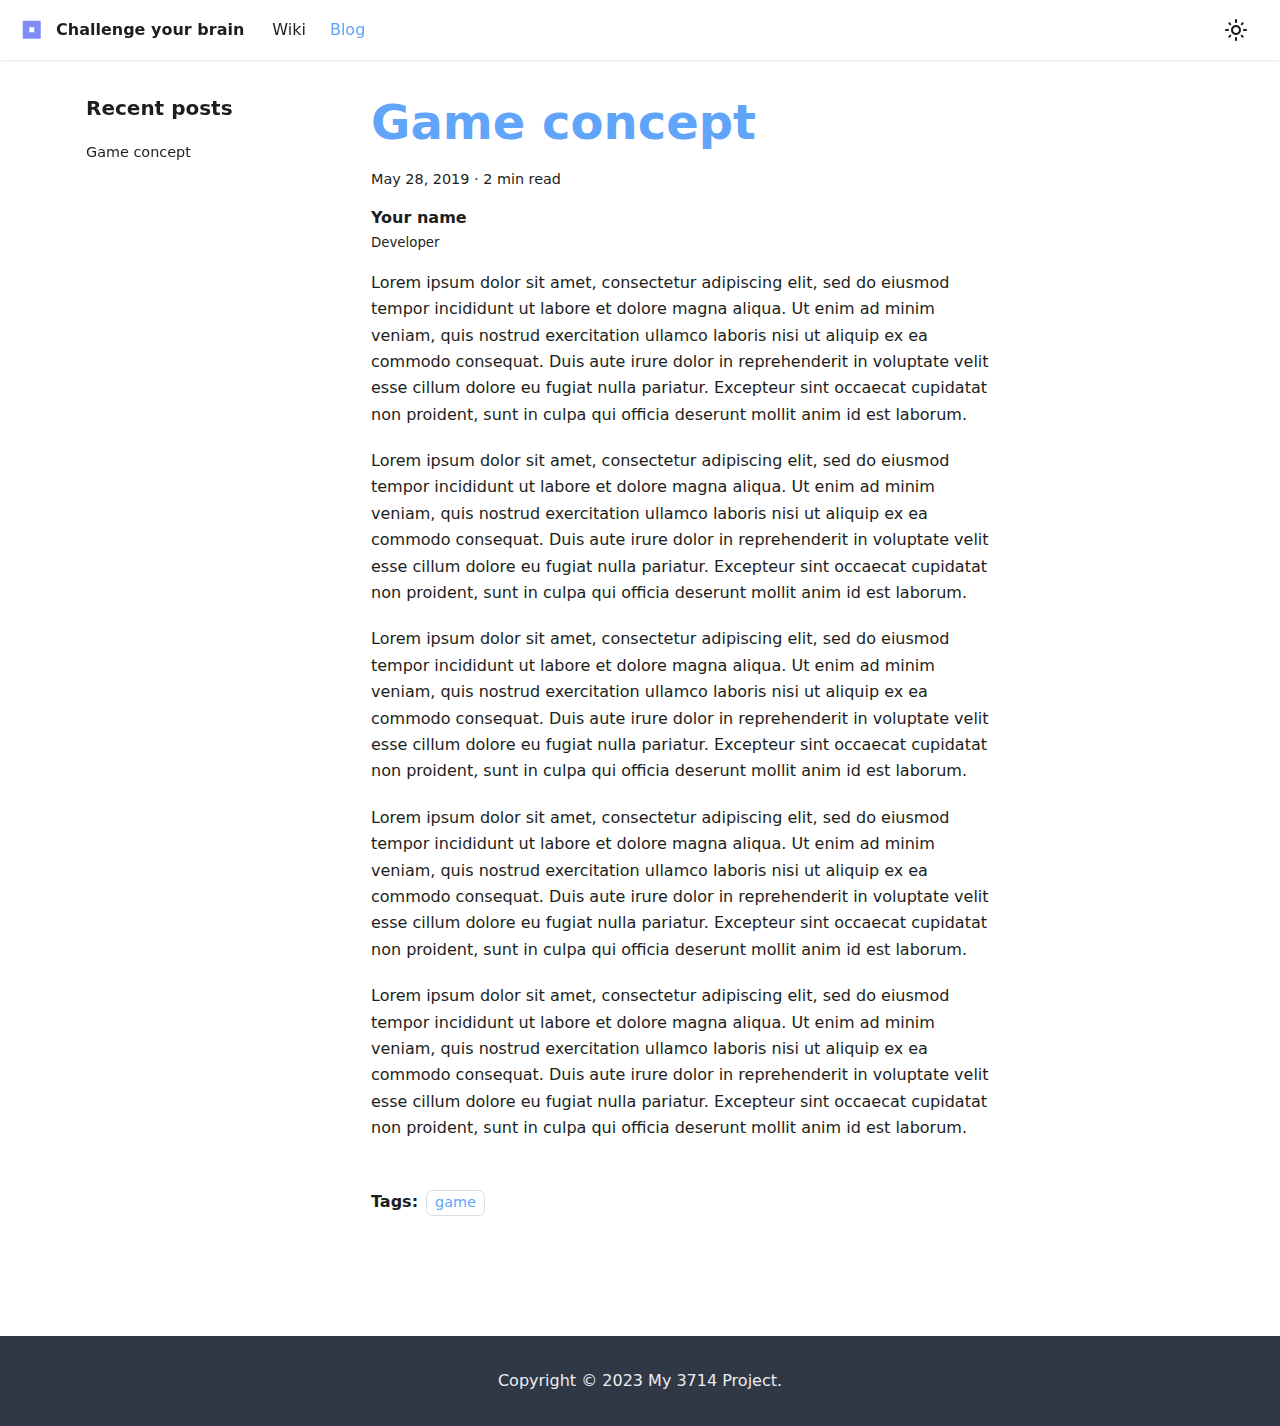
==== blog/index.html @ c6596e47 "init" ====
<!doctype html>
<html lang="en" dir="ltr" class="blog-wrapper blog-list-page plugin-blog plugin-id-default">
<head>
<meta charset="UTF-8">
<meta name="generator" content="Docusaurus v2.3.1">
<title data-rh="true">Blog | Challenge your brain</title><meta data-rh="true" name="viewport" content="width=device-width,initial-scale=1"><meta data-rh="true" name="twitter:card" content="summary_large_image"><meta data-rh="true" property="og:image" content="https://your-docusaurus-test-site.com/img/docusaurus-social-card.jpg"><meta data-rh="true" name="twitter:image" content="https://your-docusaurus-test-site.com/img/docusaurus-social-card.jpg"><meta data-rh="true" property="og:url" content="https://your-docusaurus-test-site.com/blog"><meta data-rh="true" name="docusaurus_locale" content="en"><meta data-rh="true" name="docsearch:language" content="en"><meta data-rh="true" property="og:title" content="Blog | Challenge your brain"><meta data-rh="true" name="description" content="Blog"><meta data-rh="true" property="og:description" content="Blog"><meta data-rh="true" name="docusaurus_tag" content="blog_posts_list"><meta data-rh="true" name="docsearch:docusaurus_tag" content="blog_posts_list"><link data-rh="true" rel="icon" href="/img/logo.svg"><link data-rh="true" rel="canonical" href="https://your-docusaurus-test-site.com/blog"><link data-rh="true" rel="alternate" href="https://your-docusaurus-test-site.com/blog" hreflang="en"><link data-rh="true" rel="alternate" href="https://your-docusaurus-test-site.com/blog" hreflang="x-default"><link rel="alternate" type="application/rss+xml" href="/blog/rss.xml" title="Challenge your brain RSS Feed">
<link rel="alternate" type="application/atom+xml" href="/blog/atom.xml" title="Challenge your brain Atom Feed"><link rel="stylesheet" href="/assets/css/styles.aef42e39.css">
<link rel="preload" href="/assets/js/runtime~main.02da9498.js" as="script">
<link rel="preload" href="/assets/js/main.abb1dfb3.js" as="script">
</head>
<body class="navigation-with-keyboard">
<script>!function(){function t(t){document.documentElement.setAttribute("data-theme",t)}var e=function(){var t=null;try{t=localStorage.getItem("theme")}catch(t){}return t}();t(null!==e?e:"light")}()</script><div id="__docusaurus">
<div role="region" aria-label="Skip to main content"><a class="skipToContent_fXgn" href="#docusaurus_skipToContent_fallback">Skip to main content</a></div><nav aria-label="Main" class="navbar navbar--fixed-top"><div class="navbar__inner"><div class="navbar__items"><button aria-label="Toggle navigation bar" aria-expanded="false" class="navbar__toggle clean-btn" type="button"><svg width="30" height="30" viewBox="0 0 30 30" aria-hidden="true"><path stroke="currentColor" stroke-linecap="round" stroke-miterlimit="10" stroke-width="2" d="M4 7h22M4 15h22M4 23h22"></path></svg></button><a class="navbar__brand" href="/"><div class="navbar__logo"><img src="/img/logo.svg" alt="My Site Logo" class="themedImage_ToTc themedImage--light_HNdA"><img src="/img/logo.svg" alt="My Site Logo" class="themedImage_ToTc themedImage--dark_i4oU"></div><b class="navbar__title text--truncate">Challenge your brain</b></a><a class="navbar__item navbar__link" href="/wiki/introduction">Wiki</a><a aria-current="page" class="navbar__item navbar__link navbar__link--active" href="/blog">Blog</a></div><div class="navbar__items navbar__items--right"><div class="toggle_vylO colorModeToggle_DEke"><button class="clean-btn toggleButton_gllP toggleButtonDisabled_aARS" type="button" disabled="" title="Switch between dark and light mode (currently light mode)" aria-label="Switch between dark and light mode (currently light mode)" aria-live="polite"><svg viewBox="0 0 24 24" width="24" height="24" class="lightToggleIcon_pyhR"><path fill="currentColor" d="M12,9c1.65,0,3,1.35,3,3s-1.35,3-3,3s-3-1.35-3-3S10.35,9,12,9 M12,7c-2.76,0-5,2.24-5,5s2.24,5,5,5s5-2.24,5-5 S14.76,7,12,7L12,7z M2,13l2,0c0.55,0,1-0.45,1-1s-0.45-1-1-1l-2,0c-0.55,0-1,0.45-1,1S1.45,13,2,13z M20,13l2,0c0.55,0,1-0.45,1-1 s-0.45-1-1-1l-2,0c-0.55,0-1,0.45-1,1S19.45,13,20,13z M11,2v2c0,0.55,0.45,1,1,1s1-0.45,1-1V2c0-0.55-0.45-1-1-1S11,1.45,11,2z M11,20v2c0,0.55,0.45,1,1,1s1-0.45,1-1v-2c0-0.55-0.45-1-1-1C11.45,19,11,19.45,11,20z M5.99,4.58c-0.39-0.39-1.03-0.39-1.41,0 c-0.39,0.39-0.39,1.03,0,1.41l1.06,1.06c0.39,0.39,1.03,0.39,1.41,0s0.39-1.03,0-1.41L5.99,4.58z M18.36,16.95 c-0.39-0.39-1.03-0.39-1.41,0c-0.39,0.39-0.39,1.03,0,1.41l1.06,1.06c0.39,0.39,1.03,0.39,1.41,0c0.39-0.39,0.39-1.03,0-1.41 L18.36,16.95z M19.42,5.99c0.39-0.39,0.39-1.03,0-1.41c-0.39-0.39-1.03-0.39-1.41,0l-1.06,1.06c-0.39,0.39-0.39,1.03,0,1.41 s1.03,0.39,1.41,0L19.42,5.99z M7.05,18.36c0.39-0.39,0.39-1.03,0-1.41c-0.39-0.39-1.03-0.39-1.41,0l-1.06,1.06 c-0.39,0.39-0.39,1.03,0,1.41s1.03,0.39,1.41,0L7.05,18.36z"></path></svg><svg viewBox="0 0 24 24" width="24" height="24" class="darkToggleIcon_wfgR"><path fill="currentColor" d="M9.37,5.51C9.19,6.15,9.1,6.82,9.1,7.5c0,4.08,3.32,7.4,7.4,7.4c0.68,0,1.35-0.09,1.99-0.27C17.45,17.19,14.93,19,12,19 c-3.86,0-7-3.14-7-7C5,9.07,6.81,6.55,9.37,5.51z M12,3c-4.97,0-9,4.03-9,9s4.03,9,9,9s9-4.03,9-9c0-0.46-0.04-0.92-0.1-1.36 c-0.98,1.37-2.58,2.26-4.4,2.26c-2.98,0-5.4-2.42-5.4-5.4c0-1.81,0.89-3.42,2.26-4.4C12.92,3.04,12.46,3,12,3L12,3z"></path></svg></button></div><div class="searchBox_ZlJk"></div></div></div><div role="presentation" class="navbar-sidebar__backdrop"></div></nav><div id="docusaurus_skipToContent_fallback" class="main-wrapper mainWrapper_z2l0"><div class="container margin-vert--lg"><div class="row"><aside class="col col--3"><nav class="sidebar_re4s thin-scrollbar" aria-label="Blog recent posts navigation"><div class="sidebarItemTitle_pO2u margin-bottom--md">Recent posts</div><ul class="sidebarItemList_Yudw clean-list"><li class="sidebarItem__DBe"><a class="sidebarItemLink_mo7H" href="/blog/game-concept">Game concept</a></li></ul></nav></aside><main class="col col--7" itemscope="" itemtype="http://schema.org/Blog"><article class="margin-bottom--xl" itemprop="blogPost" itemscope="" itemtype="http://schema.org/BlogPosting"><header><h2 class="title_f1Hy" itemprop="headline"><a itemprop="url" href="/blog/game-concept">Game concept</a></h2><div class="container_mt6G margin-vert--md"><time datetime="2019-05-28T00:00:00.000Z" itemprop="datePublished">May 28, 2019</time> · <!-- -->2 min read</div><div class="margin-top--md margin-bottom--sm row"><div class="col col--6 authorCol_Hf19"><div class="avatar margin-bottom--sm"><div class="avatar__intro" itemprop="author" itemscope="" itemtype="https://schema.org/Person"><div class="avatar__name"><span itemprop="name">Your name</span></div><small class="avatar__subtitle" itemprop="description">Developer</small></div></div></div></div></header><div class="markdown" itemprop="articleBody"><p>Lorem ipsum dolor sit amet, consectetur adipiscing elit, sed do eiusmod tempor incididunt ut labore et dolore magna aliqua. Ut enim ad minim veniam, quis nostrud exercitation ullamco laboris nisi ut aliquip ex ea commodo consequat. Duis aute irure dolor in reprehenderit in voluptate velit esse cillum dolore eu fugiat nulla pariatur. Excepteur sint occaecat cupidatat non proident, sunt in culpa qui officia deserunt mollit anim id est laborum.</p><p>Lorem ipsum dolor sit amet, consectetur adipiscing elit, sed do eiusmod tempor incididunt ut labore et dolore magna aliqua. Ut enim ad minim veniam, quis nostrud exercitation ullamco laboris nisi ut aliquip ex ea commodo consequat. Duis aute irure dolor in reprehenderit in voluptate velit esse cillum dolore eu fugiat nulla pariatur. Excepteur sint occaecat cupidatat non proident, sunt in culpa qui officia deserunt mollit anim id est laborum.</p><p>Lorem ipsum dolor sit amet, consectetur adipiscing elit, sed do eiusmod tempor incididunt ut labore et dolore magna aliqua. Ut enim ad minim veniam, quis nostrud exercitation ullamco laboris nisi ut aliquip ex ea commodo consequat. Duis aute irure dolor in reprehenderit in voluptate velit esse cillum dolore eu fugiat nulla pariatur. Excepteur sint occaecat cupidatat non proident, sunt in culpa qui officia deserunt mollit anim id est laborum.</p><p>Lorem ipsum dolor sit amet, consectetur adipiscing elit, sed do eiusmod tempor incididunt ut labore et dolore magna aliqua. Ut enim ad minim veniam, quis nostrud exercitation ullamco laboris nisi ut aliquip ex ea commodo consequat. Duis aute irure dolor in reprehenderit in voluptate velit esse cillum dolore eu fugiat nulla pariatur. Excepteur sint occaecat cupidatat non proident, sunt in culpa qui officia deserunt mollit anim id est laborum.</p><p>Lorem ipsum dolor sit amet, consectetur adipiscing elit, sed do eiusmod tempor incididunt ut labore et dolore magna aliqua. Ut enim ad minim veniam, quis nostrud exercitation ullamco laboris nisi ut aliquip ex ea commodo consequat. Duis aute irure dolor in reprehenderit in voluptate velit esse cillum dolore eu fugiat nulla pariatur. Excepteur sint occaecat cupidatat non proident, sunt in culpa qui officia deserunt mollit anim id est laborum.</p></div><footer class="row docusaurus-mt-lg"><div class="col"><b>Tags:</b><ul class="tags_jXut padding--none margin-left--sm"><li class="tag_QGVx"><a class="tag_zVej tagRegular_sFm0" href="/blog/tags/game">game</a></li></ul></div></footer></article><nav class="pagination-nav" aria-label="Blog list page navigation"></nav></main></div></div></div><footer class="footer footer--dark"><div class="container container-fluid"><div class="footer__bottom text--center"><div class="footer__copyright">Copyright © 2023 My 3714 Project.</div></div></div></footer></div>
<script src="/assets/js/runtime~main.02da9498.js"></script>
<script src="/assets/js/main.abb1dfb3.js"></script>
</body>
</html>
---- assets/css/styles.aef42e39.css ----
.col,.container{padding:0 var(--ifm-spacing-horizontal);width:100%}.markdown>h2,.markdown>h3,.markdown>h4,.markdown>h5,.markdown>h6{margin-bottom:calc(var(--ifm-heading-vertical-rhythm-bottom)*var(--ifm-leading))}.markdown li,body{word-wrap:break-word}body,ol ol,ol ul,ul ol,ul ul{margin:0}pre,table{overflow:auto}blockquote,pre{margin:0 0 var(--ifm-spacing-vertical)}.breadcrumbs__link,.button{transition-timing-function:var(--ifm-transition-timing-default)}.button,code{vertical-align:middle}.button--outline.button--active,.button--outline:active,.button--outline:hover,:root{--ifm-button-color:var(--ifm-font-color-base-inverse)}.menu__link:hover,a{transition:color var(--ifm-transition-fast) var(--ifm-transition-timing-default)}.navbar--dark,:root{--ifm-navbar-link-hover-color:var(--ifm-color-primary)}.menu,.navbar-sidebar{overflow-x:hidden}:root,html[data-theme=dark]{--ifm-color-emphasis-500:var(--ifm-color-gray-500)}.toggleButton_gllP,html{-webkit-tap-highlight-color:transparent}.clean-list,.containsTaskList_mC6p,.details_lb9f>summary,.dropdown__menu,.menu__list{list-style:none}:root{--ifm-color-scheme:light;--ifm-dark-value:10%;--ifm-darker-value:15%;--ifm-darkest-value:30%;--ifm-light-value:15%;--ifm-lighter-value:30%;--ifm-lightest-value:50%;--ifm-contrast-background-value:90%;--ifm-contrast-foreground-value:70%;--ifm-contrast-background-dark-value:70%;--ifm-contrast-foreground-dark-value:90%;--ifm-color-primary:#3578e5;--ifm-color-secondary:#ebedf0;--ifm-color-success:#00a400;--ifm-color-info:#54c7ec;--ifm-color-warning:#ffba00;--ifm-color-danger:#fa383e;--ifm-color-primary-dark:#306cce;--ifm-color-primary-darker:#2d66c3;--ifm-color-primary-darkest:#2554a0;--ifm-color-primary-light:#538ce9;--ifm-color-primary-lighter:#72a1ed;--ifm-color-primary-lightest:#9abcf2;--ifm-color-primary-contrast-background:#ebf2fc;--ifm-color-primary-contrast-foreground:#102445;--ifm-color-secondary-dark:#d4d5d8;--ifm-color-secondary-darker:#c8c9cc;--ifm-color-secondary-darkest:#a4a6a8;--ifm-color-secondary-light:#eef0f2;--ifm-color-secondary-lighter:#f1f2f5;--ifm-color-secondary-lightest:#f5f6f8;--ifm-color-secondary-contrast-background:#fdfdfe;--ifm-color-secondary-contrast-foreground:#474748;--ifm-color-success-dark:#009400;--ifm-color-success-darker:#008b00;--ifm-color-success-darkest:#007300;--ifm-color-success-light:#26b226;--ifm-color-success-lighter:#4dbf4d;--ifm-color-success-lightest:#80d280;--ifm-color-success-contrast-background:#e6f6e6;--ifm-color-success-contrast-foreground:#003100;--ifm-color-info-dark:#4cb3d4;--ifm-color-info-darker:#47a9c9;--ifm-color-info-darkest:#3b8ba5;--ifm-color-info-light:#6ecfef;--ifm-color-info-lighter:#87d8f2;--ifm-color-info-lightest:#aae3f6;--ifm-color-info-contrast-background:#eef9fd;--ifm-color-info-contrast-foreground:#193c47;--ifm-color-warning-dark:#e6a700;--ifm-color-warning-darker:#d99e00;--ifm-color-warning-darkest:#b38200;--ifm-color-warning-light:#ffc426;--ifm-color-warning-lighter:#ffcf4d;--ifm-color-warning-lightest:#ffdd80;--ifm-color-warning-contrast-background:#fff8e6;--ifm-color-warning-contrast-foreground:#4d3800;--ifm-color-danger-dark:#e13238;--ifm-color-danger-darker:#d53035;--ifm-color-danger-darkest:#af272b;--ifm-color-danger-light:#fb565b;--ifm-color-danger-lighter:#fb7478;--ifm-color-danger-lightest:#fd9c9f;--ifm-color-danger-contrast-background:#ffebec;--ifm-color-danger-contrast-foreground:#4b1113;--ifm-color-white:#fff;--ifm-color-black:#000;--ifm-color-gray-0:var(--ifm-color-white);--ifm-color-gray-100:#f5f6f7;--ifm-color-gray-200:#ebedf0;--ifm-color-gray-300:#dadde1;--ifm-color-gray-400:#ccd0d5;--ifm-color-gray-500:#bec3c9;--ifm-color-gray-600:#8d949e;--ifm-color-gray-700:#606770;--ifm-color-gray-800:#444950;--ifm-color-gray-900:#1c1e21;--ifm-color-gray-1000:var(--ifm-color-black);--ifm-color-emphasis-0:var(--ifm-color-gray-0);--ifm-color-emphasis-100:var(--ifm-color-gray-100);--ifm-color-emphasis-200:var(--ifm-color-gray-200);--ifm-color-emphasis-300:var(--ifm-color-gray-300);--ifm-color-emphasis-400:var(--ifm-color-gray-400);--ifm-color-emphasis-600:var(--ifm-color-gray-600);--ifm-color-emphasis-700:var(--ifm-color-gray-700);--ifm-color-emphasis-800:var(--ifm-color-gray-800);--ifm-color-emphasis-900:var(--ifm-color-gray-900);--ifm-color-emphasis-1000:var(--ifm-color-gray-1000);--ifm-color-content:var(--ifm-color-emphasis-900);--ifm-color-content-inverse:var(--ifm-color-emphasis-0);--ifm-color-content-secondary:#525860;--ifm-background-color:#0000;--ifm-background-surface-color:var(--ifm-color-content-inverse);--ifm-global-border-width:1px;--ifm-global-radius:0.4rem;--ifm-hover-overlay:#0000000d;--ifm-font-color-base:var(--ifm-color-content);--ifm-font-color-base-inverse:var(--ifm-color-content-inverse);--ifm-font-color-secondary:var(--ifm-color-content-secondary);--ifm-font-family-base:system-ui,-apple-system,Segoe UI,Roboto,Ubuntu,Cantarell,Noto Sans,sans-serif,BlinkMacSystemFont,"Segoe UI",Helvetica,Arial,sans-serif,"Apple Color Emoji","Segoe UI Emoji","Segoe UI Symbol";--ifm-font-family-monospace:SFMono-Regular,Menlo,Monaco,Consolas,"Liberation Mono","Courier New",monospace;--ifm-font-size-base:100%;--ifm-font-weight-light:300;--ifm-font-weight-normal:400;--ifm-font-weight-semibold:500;--ifm-font-weight-bold:700;--ifm-font-weight-base:var(--ifm-font-weight-normal);--ifm-line-height-base:1.65;--ifm-global-spacing:1rem;--ifm-spacing-vertical:var(--ifm-global-spacing);--ifm-spacing-horizontal:var(--ifm-global-spacing);--ifm-transition-fast:200ms;--ifm-transition-slow:400ms;--ifm-transition-timing-default:cubic-bezier(0.08,0.52,0.52,1);--ifm-global-shadow-lw:0 1px 2px 0 #0000001a;--ifm-global-shadow-md:0 5px 40px #0003;--ifm-global-shadow-tl:0 12px 28px 0 #0003,0 2px 4px 0 #0000001a;--ifm-z-index-dropdown:100;--ifm-z-index-fixed:200;--ifm-z-index-overlay:400;--ifm-container-width:1140px;--ifm-container-width-xl:1320px;--ifm-code-background:#f6f7f8;--ifm-code-border-radius:var(--ifm-global-radius);--ifm-code-font-size:90%;--ifm-code-padding-horizontal:0.1rem;--ifm-code-padding-vertical:0.1rem;--ifm-pre-background:var(--ifm-code-background);--ifm-pre-border-radius:var(--ifm-code-border-radius);--ifm-pre-color:inherit;--ifm-pre-line-height:1.45;--ifm-pre-padding:1rem;--ifm-heading-color:inherit;--ifm-heading-margin-top:0;--ifm-heading-margin-bottom:var(--ifm-spacing-vertical);--ifm-heading-font-family:var(--ifm-font-family-base);--ifm-heading-font-weight:var(--ifm-font-weight-bold);--ifm-heading-line-height:1.25;--ifm-h1-font-size:2rem;--ifm-h2-font-size:1.5rem;--ifm-h3-font-size:1.25rem;--ifm-h4-font-size:1rem;--ifm-h5-font-size:0.875rem;--ifm-h6-font-size:0.85rem;--ifm-image-alignment-padding:1.25rem;--ifm-leading-desktop:1.25;--ifm-leading:calc(var(--ifm-leading-desktop)*1rem);--ifm-list-left-padding:2rem;--ifm-list-margin:1rem;--ifm-list-item-margin:0.25rem;--ifm-list-paragraph-margin:1rem;--ifm-table-cell-padding:0.75rem;--ifm-table-background:#0000;--ifm-table-stripe-background:#00000008;--ifm-table-border-width:1px;--ifm-table-border-color:var(--ifm-color-emphasis-300);--ifm-table-head-background:inherit;--ifm-table-head-color:inherit;--ifm-table-head-font-weight:var(--ifm-font-weight-bold);--ifm-table-cell-color:inherit;--ifm-link-color:var(--ifm-color-primary);--ifm-link-decoration:none;--ifm-link-hover-color:var(--ifm-link-color);--ifm-link-hover-decoration:underline;--ifm-paragraph-margin-bottom:var(--ifm-leading);--ifm-blockquote-font-size:var(--ifm-font-size-base);--ifm-blockquote-border-left-width:2px;--ifm-blockquote-padding-horizontal:var(--ifm-spacing-horizontal);--ifm-blockquote-padding-vertical:0;--ifm-blockquote-shadow:none;--ifm-blockquote-color:var(--ifm-color-emphasis-800);--ifm-blockquote-border-color:var(--ifm-color-emphasis-300);--ifm-hr-background-color:var(--ifm-color-emphasis-500);--ifm-hr-height:1px;--ifm-hr-margin-vertical:1.5rem;--ifm-scrollbar-size:7px;--ifm-scrollbar-track-background-color:#f1f1f1;--ifm-scrollbar-thumb-background-color:silver;--ifm-scrollbar-thumb-hover-background-color:#a7a7a7;--ifm-alert-background-color:inherit;--ifm-alert-border-color:inherit;--ifm-alert-border-radius:var(--ifm-global-radius);--ifm-alert-border-width:0px;--ifm-alert-border-left-width:5px;--ifm-alert-color:var(--ifm-font-color-base);--ifm-alert-padding-horizontal:var(--ifm-spacing-horizontal);--ifm-alert-padding-vertical:var(--ifm-spacing-vertical);--ifm-alert-shadow:var(--ifm-global-shadow-lw);--ifm-avatar-intro-margin:1rem;--ifm-avatar-intro-alignment:inherit;--ifm-avatar-photo-size:3rem;--ifm-badge-background-color:inherit;--ifm-badge-border-color:inherit;--ifm-badge-border-radius:var(--ifm-global-radius);--ifm-badge-border-width:var(--ifm-global-border-width);--ifm-badge-color:var(--ifm-color-white);--ifm-badge-padding-horizontal:calc(var(--ifm-spacing-horizontal)*0.5);--ifm-badge-padding-vertical:calc(var(--ifm-spacing-vertical)*0.25);--ifm-breadcrumb-border-radius:1.5rem;--ifm-breadcrumb-spacing:0.5rem;--ifm-breadcrumb-color-active:var(--ifm-color-primary);--ifm-breadcrumb-item-background-active:var(--ifm-hover-overlay);--ifm-breadcrumb-padding-horizontal:0.8rem;--ifm-breadcrumb-padding-vertical:0.4rem;--ifm-breadcrumb-size-multiplier:1;--ifm-breadcrumb-separator:url('data:image/svg+xml;utf8,<svg xmlns="http://www.w3.org/2000/svg" x="0px" y="0px" viewBox="0 0 256 256"><g><g><polygon points="79.093,0 48.907,30.187 146.72,128 48.907,225.813 79.093,256 207.093,128"/></g></g><g></g><g></g><g></g><g></g><g></g><g></g><g></g><g></g><g></g><g></g><g></g><g></g><g></g><g></g><g></g></svg>');--ifm-breadcrumb-separator-filter:none;--ifm-breadcrumb-separator-size:0.5rem;--ifm-breadcrumb-separator-size-multiplier:1.25;--ifm-button-background-color:inherit;--ifm-button-border-color:var(--ifm-button-background-color);--ifm-button-border-width:var(--ifm-global-border-width);--ifm-button-font-weight:var(--ifm-font-weight-bold);--ifm-button-padding-horizontal:1.5rem;--ifm-button-padding-vertical:0.375rem;--ifm-button-size-multiplier:1;--ifm-button-transition-duration:var(--ifm-transition-fast);--ifm-button-border-radius:calc(var(--ifm-global-radius)*var(--ifm-button-size-multiplier));--ifm-button-group-spacing:2px;--ifm-card-background-color:var(--ifm-background-surface-color);--ifm-card-border-radius:calc(var(--ifm-global-radius)*2);--ifm-card-horizontal-spacing:var(--ifm-global-spacing);--ifm-card-vertical-spacing:var(--ifm-global-spacing);--ifm-toc-border-color:var(--ifm-color-emphasis-300);--ifm-toc-link-color:var(--ifm-color-content-secondary);--ifm-toc-padding-vertical:0.5rem;--ifm-toc-padding-horizontal:0.5rem;--ifm-dropdown-background-color:var(--ifm-background-surface-color);--ifm-dropdown-font-weight:var(--ifm-font-weight-semibold);--ifm-dropdown-link-color:var(--ifm-font-color-base);--ifm-dropdown-hover-background-color:var(--ifm-hover-overlay);--ifm-footer-background-color:var(--ifm-color-emphasis-100);--ifm-footer-color:inherit;--ifm-footer-link-color:var(--ifm-color-emphasis-700);--ifm-footer-link-hover-color:var(--ifm-color-primary);--ifm-footer-link-horizontal-spacing:0.5rem;--ifm-footer-padding-horizontal:calc(var(--ifm-spacing-horizontal)*2);--ifm-footer-padding-vertical:calc(var(--ifm-spacing-vertical)*2);--ifm-footer-title-color:inherit;--ifm-footer-logo-max-width:min(30rem,90vw);--ifm-hero-background-color:var(--ifm-background-surface-color);--ifm-hero-text-color:var(--ifm-color-emphasis-800);--ifm-menu-color:var(--ifm-color-emphasis-700);--ifm-menu-color-active:var(--ifm-color-primary);--ifm-menu-color-background-active:var(--ifm-hover-overlay);--ifm-menu-color-background-hover:var(--ifm-hover-overlay);--ifm-menu-link-padding-horizontal:0.75rem;--ifm-menu-link-padding-vertical:0.375rem;--ifm-menu-link-sublist-icon:url('data:image/svg+xml;utf8,<svg xmlns="http://www.w3.org/2000/svg" width="16px" height="16px" viewBox="0 0 24 24"><path fill="rgba(0,0,0,0.5)" d="M7.41 15.41L12 10.83l4.59 4.58L18 14l-6-6-6 6z"></path></svg>');--ifm-menu-link-sublist-icon-filter:none;--ifm-navbar-background-color:var(--ifm-background-surface-color);--ifm-navbar-height:3.75rem;--ifm-navbar-item-padding-horizontal:0.75rem;--ifm-navbar-item-padding-vertical:0.25rem;--ifm-navbar-link-color:var(--ifm-font-color-base);--ifm-navbar-link-active-color:var(--ifm-link-color);--ifm-navbar-padding-horizontal:var(--ifm-spacing-horizontal);--ifm-navbar-padding-vertical:calc(var(--ifm-spacing-vertical)*0.5);--ifm-navbar-shadow:var(--ifm-global-shadow-lw);--ifm-navbar-search-input-background-color:var(--ifm-color-emphasis-200);--ifm-navbar-search-input-color:var(--ifm-color-emphasis-800);--ifm-navbar-search-input-placeholder-color:var(--ifm-color-emphasis-500);--ifm-navbar-search-input-icon:url('data:image/svg+xml;utf8,<svg fill="currentColor" xmlns="http://www.w3.org/2000/svg" viewBox="0 0 16 16" height="16px" width="16px"><path d="M6.02945,10.20327a4.17382,4.17382,0,1,1,4.17382-4.17382A4.15609,4.15609,0,0,1,6.02945,10.20327Zm9.69195,4.2199L10.8989,9.59979A5.88021,5.88021,0,0,0,12.058,6.02856,6.00467,6.00467,0,1,0,9.59979,10.8989l4.82338,4.82338a.89729.89729,0,0,0,1.29912,0,.89749.89749,0,0,0-.00087-1.29909Z" /></svg>');--ifm-navbar-sidebar-width:83vw;--ifm-pagination-border-radius:var(--ifm-global-radius);--ifm-pagination-color-active:var(--ifm-color-primary);--ifm-pagination-font-size:1rem;--ifm-pagination-item-active-background:var(--ifm-hover-overlay);--ifm-pagination-page-spacing:0.2em;--ifm-pagination-padding-horizontal:calc(var(--ifm-spacing-horizontal)*1);--ifm-pagination-padding-vertical:calc(var(--ifm-spacing-vertical)*0.25);--ifm-pagination-nav-border-radius:var(--ifm-global-radius);--ifm-pagination-nav-color-hover:var(--ifm-color-primary);--ifm-pills-color-active:var(--ifm-color-primary);--ifm-pills-color-background-active:var(--ifm-hover-overlay);--ifm-pills-spacing:0.125rem;--ifm-tabs-color:var(--ifm-font-color-secondary);--ifm-tabs-color-active:var(--ifm-color-primary);--ifm-tabs-color-active-border:var(--ifm-tabs-color-active);--ifm-tabs-padding-horizontal:1rem;--ifm-tabs-padding-vertical:1rem;--docusaurus-progress-bar-color:var(--ifm-color-primary);--docusaurus-announcement-bar-height:auto;--docusaurus-collapse-button-bg:#0000;--docusaurus-collapse-button-bg-hover:#0000001a;--doc-sidebar-width:300px;--doc-sidebar-hidden-width:30px;--docusaurus-tag-list-border:var(--ifm-color-emphasis-300)}.badge--danger,.badge--info,.badge--primary,.badge--secondary,.badge--success,.badge--warning{--ifm-badge-border-color:var(--ifm-badge-background-color)}.button--link,.button--outline{--ifm-button-background-color:#0000}*{box-sizing:border-box}html{-webkit-font-smoothing:antialiased;-webkit-text-size-adjust:100%;text-size-adjust:100%;background-color:var(--ifm-background-color);color:var(--ifm-font-color-base);color-scheme:var(--ifm-color-scheme);font:var(--ifm-font-size-base)/var(--ifm-line-height-base) var(--ifm-font-family-base);text-rendering:optimizelegibility}iframe{border:0;color-scheme:auto}.container{margin:0 auto;max-width:var(--ifm-container-width)}.container--fluid{max-width:inherit}.row{display:flex;flex-wrap:wrap;margin:0 calc(var(--ifm-spacing-horizontal)*-1)}.list_eTzJ article:last-child,.margin-bottom--none,.margin-vert--none,.markdown>:last-child{margin-bottom:0!important}.margin-top--none,.margin-vert--none{margin-top:0!important}.row--no-gutters{margin-left:0;margin-right:0}.margin-horiz--none,.margin-right--none{margin-right:0!important}.row--no-gutters>.col{padding-left:0;padding-right:0}.row--align-top{align-items:flex-start}.row--align-bottom{align-items:flex-end}.menuExternalLink_NmtK,.row--align-center{align-items:center}.row--align-stretch{align-items:stretch}.row--align-baseline{align-items:baseline}.col{--ifm-col-width:100%;flex:1 0;margin-left:0;max-width:var(--ifm-col-width)}.padding-bottom--none,.padding-vert--none{padding-bottom:0!important}.padding-top--none,.padding-vert--none{padding-top:0!important}.padding-horiz--none,.padding-left--none{padding-left:0!important}.padding-horiz--none,.padding-right--none{padding-right:0!important}.col[class*=col--]{flex:0 0 var(--ifm-col-width)}.col--1{--ifm-col-width:8.33333%}.col--offset-1{margin-left:8.33333%}.col--2{--ifm-col-width:16.66667%}.col--offset-2{margin-left:16.66667%}.col--3{--ifm-col-width:25%}.col--offset-3{margin-left:25%}.col--4{--ifm-col-width:33.33333%}.col--offset-4{margin-left:33.33333%}.col--5{--ifm-col-width:41.66667%}.col--offset-5{margin-left:41.66667%}.col--6{--ifm-col-width:50%}.col--offset-6{margin-left:50%}.col--7{--ifm-col-width:58.33333%}.col--offset-7{margin-left:58.33333%}.col--8{--ifm-col-width:66.66667%}.col--offset-8{margin-left:66.66667%}.col--9{--ifm-col-width:75%}.col--offset-9{margin-left:75%}.col--10{--ifm-col-width:83.33333%}.col--offset-10{margin-left:83.33333%}.col--11{--ifm-col-width:91.66667%}.col--offset-11{margin-left:91.66667%}.col--12{--ifm-col-width:100%}.col--offset-12{margin-left:100%}.margin-horiz--none,.margin-left--none{margin-left:0!important}.margin--none{margin:0!important}.margin-bottom--xs,.margin-vert--xs{margin-bottom:.25rem!important}.margin-top--xs,.margin-vert--xs{margin-top:.25rem!important}.margin-horiz--xs,.margin-left--xs{margin-left:.25rem!important}.margin-horiz--xs,.margin-right--xs{margin-right:.25rem!important}.margin--xs{margin:.25rem!important}.margin-bottom--sm,.margin-vert--sm{margin-bottom:.5rem!important}.margin-top--sm,.margin-vert--sm{margin-top:.5rem!important}.margin-horiz--sm,.margin-left--sm{margin-left:.5rem!important}.margin-horiz--sm,.margin-right--sm{margin-right:.5rem!important}.margin--sm{margin:.5rem!important}.margin-bottom--md,.margin-vert--md{margin-bottom:1rem!important}.margin-top--md,.margin-vert--md{margin-top:1rem!important}.margin-horiz--md,.margin-left--md{margin-left:1rem!important}.margin-horiz--md,.margin-right--md{margin-right:1rem!important}.margin--md{margin:1rem!important}.margin-bottom--lg,.margin-vert--lg{margin-bottom:2rem!important}.margin-top--lg,.margin-vert--lg{margin-top:2rem!important}.margin-horiz--lg,.margin-left--lg{margin-left:2rem!important}.margin-horiz--lg,.margin-right--lg{margin-right:2rem!important}.margin--lg{margin:2rem!important}.margin-bottom--xl,.margin-vert--xl{margin-bottom:5rem!important}.margin-top--xl,.margin-vert--xl{margin-top:5rem!important}.margin-horiz--xl,.margin-left--xl{margin-left:5rem!important}.margin-horiz--xl,.margin-right--xl{margin-right:5rem!important}.margin--xl{margin:5rem!important}.padding--none{padding:0!important}.padding-bottom--xs,.padding-vert--xs{padding-bottom:.25rem!important}.padding-top--xs,.padding-vert--xs{padding-top:.25rem!important}.padding-horiz--xs,.padding-left--xs{padding-left:.25rem!important}.padding-horiz--xs,.padding-right--xs{padding-right:.25rem!important}.padding--xs{padding:.25rem!important}.padding-bottom--sm,.padding-vert--sm{padding-bottom:.5rem!important}.padding-top--sm,.padding-vert--sm{padding-top:.5rem!important}.padding-horiz--sm,.padding-left--sm{padding-left:.5rem!important}.padding-horiz--sm,.padding-right--sm{padding-right:.5rem!important}.padding--sm{padding:.5rem!important}.padding-bottom--md,.padding-vert--md{padding-bottom:1rem!important}.padding-top--md,.padding-vert--md{padding-top:1rem!important}.padding-horiz--md,.padding-left--md{padding-left:1rem!important}.padding-horiz--md,.padding-right--md{padding-right:1rem!important}.padding--md{padding:1rem!important}.padding-bottom--lg,.padding-vert--lg{padding-bottom:2rem!important}.padding-top--lg,.padding-vert--lg{padding-top:2rem!important}.padding-horiz--lg,.padding-left--lg{padding-left:2rem!important}.padding-horiz--lg,.padding-right--lg{padding-right:2rem!important}.padding--lg{padding:2rem!important}.padding-bottom--xl,.padding-vert--xl{padding-bottom:5rem!important}.padding-top--xl,.padding-vert--xl{padding-top:5rem!important}.padding-horiz--xl,.padding-left--xl{padding-left:5rem!important}.padding-horiz--xl,.padding-right--xl{padding-right:5rem!important}.padding--xl{padding:5rem!important}code{background-color:var(--ifm-code-background);border:.1rem solid #0000001a;border-radius:var(--ifm-code-border-radius);font-family:var(--ifm-font-family-monospace);font-size:var(--ifm-code-font-size);padding:var(--ifm-code-padding-vertical) var(--ifm-code-padding-horizontal)}a code{color:inherit}pre{background-color:var(--ifm-pre-background);border-radius:var(--ifm-pre-border-radius);color:var(--ifm-pre-color);font:var(--ifm-code-font-size)/var(--ifm-pre-line-height) var(--ifm-font-family-monospace);padding:var(--ifm-pre-padding)}pre code{background-color:initial;border:none;font-size:100%;line-height:inherit;padding:0}kbd{background-color:var(--ifm-color-emphasis-0);border:1px solid var(--ifm-color-emphasis-400);border-radius:.2rem;box-shadow:inset 0 -1px 0 var(--ifm-color-emphasis-400);color:var(--ifm-color-emphasis-800);font:80% var(--ifm-font-family-monospace);padding:.15rem .3rem}h1,h2,h3,h4,h5,h6{color:var(--ifm-heading-color);font-family:var(--ifm-heading-font-family);font-weight:var(--ifm-heading-font-weight);line-height:var(--ifm-heading-line-height);margin:var(--ifm-heading-margin-top) 0 var(--ifm-heading-margin-bottom) 0}h1{font-size:var(--ifm-h1-font-size)}h2{font-size:var(--ifm-h2-font-size)}h3{font-size:var(--ifm-h3-font-size)}h4{font-size:var(--ifm-h4-font-size)}h5{font-size:var(--ifm-h5-font-size)}h6{font-size:var(--ifm-h6-font-size)}img{max-width:100%}img[align=right]{padding-left:var(--image-alignment-padding)}img[align=left]{padding-right:var(--image-alignment-padding)}.markdown{--ifm-h1-vertical-rhythm-top:3;--ifm-h2-vertical-rhythm-top:2;--ifm-h3-vertical-rhythm-top:1.5;--ifm-heading-vertical-rhythm-top:1.25;--ifm-h1-vertical-rhythm-bottom:1.25;--ifm-heading-vertical-rhythm-bottom:1}.markdown:after,.markdown:before{content:"";display:table}.markdown:after{clear:both}.markdown h1:first-child{--ifm-h1-font-size:3rem;margin-bottom:calc(var(--ifm-h1-vertical-rhythm-bottom)*var(--ifm-leading))}.markdown>h2{--ifm-h2-font-size:2rem;margin-top:calc(var(--ifm-h2-vertical-rhythm-top)*var(--ifm-leading))}.markdown>h3{--ifm-h3-font-size:1.5rem;margin-top:calc(var(--ifm-h3-vertical-rhythm-top)*var(--ifm-leading))}.markdown>h4,.markdown>h5,.markdown>h6{margin-top:calc(var(--ifm-heading-vertical-rhythm-top)*var(--ifm-leading))}.markdown>p,.markdown>pre,.markdown>ul{margin-bottom:var(--ifm-leading)}.markdown li>p{margin-top:var(--ifm-list-paragraph-margin)}.markdown li+li{margin-top:var(--ifm-list-item-margin)}ol,ul{margin:0 0 var(--ifm-list-margin);padding-left:var(--ifm-list-left-padding)}ol ol,ul ol{list-style-type:lower-roman}ol ol ol,ol ul ol,ul ol ol,ul ul ol{list-style-type:lower-alpha}table{border-collapse:collapse;display:block;margin-bottom:var(--ifm-spacing-vertical)}table thead tr{border-bottom:2px solid var(--ifm-table-border-color)}table thead,table tr:nth-child(2n){background-color:var(--ifm-table-stripe-background)}table tr{background-color:var(--ifm-table-background);border-top:var(--ifm-table-border-width) solid var(--ifm-table-border-color)}table td,table th{border:var(--ifm-table-border-width) solid var(--ifm-table-border-color);padding:var(--ifm-table-cell-padding)}table th{background-color:var(--ifm-table-head-background);color:var(--ifm-table-head-color);font-weight:var(--ifm-table-head-font-weight)}table td{color:var(--ifm-table-cell-color)}strong{font-weight:var(--ifm-font-weight-bold)}a{color:var(--ifm-link-color);text-decoration:var(--ifm-link-decoration)}a:hover{color:var(--ifm-link-hover-color);text-decoration:var(--ifm-link-hover-decoration)}.button:hover,.text--no-decoration,.text--no-decoration:hover,a:not([href]){text-decoration:none}p{margin:0 0 var(--ifm-paragraph-margin-bottom)}blockquote{border-left:var(--ifm-blockquote-border-left-width) solid var(--ifm-blockquote-border-color);box-shadow:var(--ifm-blockquote-shadow);color:var(--ifm-blockquote-color);font-size:var(--ifm-blockquote-font-size);padding:var(--ifm-blockquote-padding-vertical) var(--ifm-blockquote-padding-horizontal)}blockquote>:first-child{margin-top:0}blockquote>:last-child{margin-bottom:0}hr{background-color:var(--ifm-hr-background-color);border:0;height:var(--ifm-hr-height);margin:var(--ifm-hr-margin-vertical) 0}.shadow--lw{box-shadow:var(--ifm-global-shadow-lw)!important}.shadow--md{box-shadow:var(--ifm-global-shadow-md)!important}.shadow--tl{box-shadow:var(--ifm-global-shadow-tl)!important}.text--primary,.wordWrapButtonEnabled_EoeP .wordWrapButtonIcon_Bwma{color:var(--ifm-color-primary)}.text--secondary{color:var(--ifm-color-secondary)}.text--success{color:var(--ifm-color-success)}.text--info{color:var(--ifm-color-info)}.text--warning{color:var(--ifm-color-warning)}.text--danger{color:var(--ifm-color-danger)}.text--center{text-align:center}.text--left{text-align:left}.text--justify{text-align:justify}.text--right{text-align:right}.text--capitalize{text-transform:capitalize}.text--lowercase{text-transform:lowercase}.admonitionHeading_tbUL,.alert__heading,.text--uppercase{text-transform:uppercase}.text--light{font-weight:var(--ifm-font-weight-light)}.text--normal{font-weight:var(--ifm-font-weight-normal)}.text--semibold{font-weight:var(--ifm-font-weight-semibold)}.text--bold{font-weight:var(--ifm-font-weight-bold)}.text--italic{font-style:italic}.text--truncate{overflow:hidden;text-overflow:ellipsis;white-space:nowrap}.text--break{word-wrap:break-word!important;word-break:break-word!important}.clean-btn{background:none;border:none;color:inherit;cursor:pointer;font-family:inherit;padding:0}.alert,.alert .close{color:var(--ifm-alert-foreground-color)}.clean-list{padding-left:0}.alert--primary{--ifm-alert-background-color:var(--ifm-color-primary-contrast-background);--ifm-alert-background-color-highlight:#3578e526;--ifm-alert-foreground-color:var(--ifm-color-primary-contrast-foreground);--ifm-alert-border-color:var(--ifm-color-primary-dark)}.alert--secondary{--ifm-alert-background-color:var(--ifm-color-secondary-contrast-background);--ifm-alert-background-color-highlight:#ebedf026;--ifm-alert-foreground-color:var(--ifm-color-secondary-contrast-foreground);--ifm-alert-border-color:var(--ifm-color-secondary-dark)}.alert--success{--ifm-alert-background-color:var(--ifm-color-success-contrast-background);--ifm-alert-background-color-highlight:#00a40026;--ifm-alert-foreground-color:var(--ifm-color-success-contrast-foreground);--ifm-alert-border-color:var(--ifm-color-success-dark)}.alert--info{--ifm-alert-background-color:var(--ifm-color-info-contrast-background);--ifm-alert-background-color-highlight:#54c7ec26;--ifm-alert-foreground-color:var(--ifm-color-info-contrast-foreground);--ifm-alert-border-color:var(--ifm-color-info-dark)}.alert--warning{--ifm-alert-background-color:var(--ifm-color-warning-contrast-background);--ifm-alert-background-color-highlight:#ffba0026;--ifm-alert-foreground-color:var(--ifm-color-warning-contrast-foreground);--ifm-alert-border-color:var(--ifm-color-warning-dark)}.alert--danger{--ifm-alert-background-color:var(--ifm-color-danger-contrast-background);--ifm-alert-background-color-highlight:#fa383e26;--ifm-alert-foreground-color:var(--ifm-color-danger-contrast-foreground);--ifm-alert-border-color:var(--ifm-color-danger-dark)}.alert{--ifm-code-background:var(--ifm-alert-background-color-highlight);--ifm-link-color:var(--ifm-alert-foreground-color);--ifm-link-hover-color:var(--ifm-alert-foreground-color);--ifm-link-decoration:underline;--ifm-tabs-color:var(--ifm-alert-foreground-color);--ifm-tabs-color-active:var(--ifm-alert-foreground-color);--ifm-tabs-color-active-border:var(--ifm-alert-border-color);background-color:var(--ifm-alert-background-color);border:var(--ifm-alert-border-width) solid var(--ifm-alert-border-color);border-left-width:var(--ifm-alert-border-left-width);border-radius:var(--ifm-alert-border-radius);box-shadow:var(--ifm-alert-shadow);padding:var(--ifm-alert-padding-vertical) var(--ifm-alert-padding-horizontal)}.alert__heading{align-items:center;display:flex;font:700 var(--ifm-h5-font-size)/var(--ifm-heading-line-height) var(--ifm-heading-font-family);margin-bottom:.5rem}.alert__icon{display:inline-flex;margin-right:.4em}.alert__icon svg{fill:var(--ifm-alert-foreground-color);stroke:var(--ifm-alert-foreground-color);stroke-width:0}.alert .close{margin:calc(var(--ifm-alert-padding-vertical)*-1) calc(var(--ifm-alert-padding-horizontal)*-1) 0 0;opacity:.75}.alert .close:focus,.alert .close:hover{opacity:1}.alert a{text-decoration-color:var(--ifm-alert-border-color)}.alert a:hover{text-decoration-thickness:2px}.avatar{column-gap:var(--ifm-avatar-intro-margin);display:flex}.avatar__photo{border-radius:50%;display:block;height:var(--ifm-avatar-photo-size);overflow:hidden;width:var(--ifm-avatar-photo-size)}.card--full-height,.navbar__logo img,body,html{height:100%}.avatar__photo--sm{--ifm-avatar-photo-size:2rem}.avatar__photo--lg{--ifm-avatar-photo-size:4rem}.avatar__photo--xl{--ifm-avatar-photo-size:6rem}.avatar__intro{display:flex;flex:1 1;flex-direction:column;justify-content:center;text-align:var(--ifm-avatar-intro-alignment)}.badge,.breadcrumbs__item,.breadcrumbs__link,.button,.dropdown>.navbar__link:after{display:inline-block}.avatar__name{font:700 var(--ifm-h4-font-size)/var(--ifm-heading-line-height) var(--ifm-font-family-base)}.avatar__subtitle{margin-top:.25rem}.avatar--vertical{--ifm-avatar-intro-alignment:center;--ifm-avatar-intro-margin:0.5rem;align-items:center;flex-direction:column}.badge{background-color:var(--ifm-badge-background-color);border:var(--ifm-badge-border-width) solid var(--ifm-badge-border-color);border-radius:var(--ifm-badge-border-radius);color:var(--ifm-badge-color);font-size:75%;font-weight:var(--ifm-font-weight-bold);line-height:1;padding:var(--ifm-badge-padding-vertical) var(--ifm-badge-padding-horizontal)}.badge--primary{--ifm-badge-background-color:var(--ifm-color-primary)}.badge--secondary{--ifm-badge-background-color:var(--ifm-color-secondary);color:var(--ifm-color-black)}.breadcrumbs__link,.button.button--secondary.button--outline:not(.button--active):not(:hover){color:var(--ifm-font-color-base)}.badge--success{--ifm-badge-background-color:var(--ifm-color-success)}.badge--info{--ifm-badge-background-color:var(--ifm-color-info)}.badge--warning{--ifm-badge-background-color:var(--ifm-color-warning)}.badge--danger{--ifm-badge-background-color:var(--ifm-color-danger)}.breadcrumbs{margin-bottom:0;padding-left:0}.breadcrumbs__item:not(:last-child):after{background:var(--ifm-breadcrumb-separator) center;content:" ";display:inline-block;filter:var(--ifm-breadcrumb-separator-filter);height:calc(var(--ifm-breadcrumb-separator-size)*var(--ifm-breadcrumb-size-multiplier)*var(--ifm-breadcrumb-separator-size-multiplier));margin:0 var(--ifm-breadcrumb-spacing);opacity:.5;width:calc(var(--ifm-breadcrumb-separator-size)*var(--ifm-breadcrumb-size-multiplier)*var(--ifm-breadcrumb-separator-size-multiplier))}.breadcrumbs__item--active .breadcrumbs__link{background:var(--ifm-breadcrumb-item-background-active);color:var(--ifm-breadcrumb-color-active)}.breadcrumbs__link{border-radius:var(--ifm-breadcrumb-border-radius);font-size:calc(1rem*var(--ifm-breadcrumb-size-multiplier));padding:calc(var(--ifm-breadcrumb-padding-vertical)*var(--ifm-breadcrumb-size-multiplier)) calc(var(--ifm-breadcrumb-padding-horizontal)*var(--ifm-breadcrumb-size-multiplier));transition-duration:var(--ifm-transition-fast);transition-property:background,color}.breadcrumbs__link:any-link:hover,.breadcrumbs__link:link:hover,.breadcrumbs__link:visited:hover,area.breadcrumbs__link[href]:hover{background:var(--ifm-breadcrumb-item-background-active);text-decoration:none}.breadcrumbs--sm{--ifm-breadcrumb-size-multiplier:0.8}.breadcrumbs--lg{--ifm-breadcrumb-size-multiplier:1.2}.button{background-color:var(--ifm-button-background-color);border:var(--ifm-button-border-width) solid var(--ifm-button-border-color);border-radius:var(--ifm-button-border-radius);cursor:pointer;font-size:calc(.875rem*var(--ifm-button-size-multiplier));font-weight:var(--ifm-button-font-weight);line-height:1.5;padding:calc(var(--ifm-button-padding-vertical)*var(--ifm-button-size-multiplier)) calc(var(--ifm-button-padding-horizontal)*var(--ifm-button-size-multiplier));text-align:center;transition-duration:var(--ifm-button-transition-duration);transition-property:color,background,border-color;-webkit-user-select:none;user-select:none;white-space:nowrap}.button,.button:hover{color:var(--ifm-button-color)}.button--outline{--ifm-button-color:var(--ifm-button-border-color)}.button--outline:hover{--ifm-button-background-color:var(--ifm-button-border-color)}.button--link{--ifm-button-border-color:#0000;color:var(--ifm-link-color);text-decoration:var(--ifm-link-decoration)}.button--link.button--active,.button--link:active,.button--link:hover{color:var(--ifm-link-hover-color);text-decoration:var(--ifm-link-hover-decoration)}.button.disabled,.button:disabled,.button[disabled]{opacity:.65;pointer-events:none}.button--sm{--ifm-button-size-multiplier:0.8}.button--lg{--ifm-button-size-multiplier:1.35}.button--block{display:block;width:100%}.button.button--secondary{color:var(--ifm-color-gray-900)}:where(.button--primary){--ifm-button-background-color:var(--ifm-color-primary);--ifm-button-border-color:var(--ifm-color-primary)}:where(.button--primary):not(.button--outline):hover{--ifm-button-background-color:var(--ifm-color-primary-dark);--ifm-button-border-color:var(--ifm-color-primary-dark)}.button--primary.button--active,.button--primary:active{--ifm-button-background-color:var(--ifm-color-primary-darker);--ifm-button-border-color:var(--ifm-color-primary-darker)}:where(.button--secondary){--ifm-button-background-color:var(--ifm-color-secondary);--ifm-button-border-color:var(--ifm-color-secondary)}:where(.button--secondary):not(.button--outline):hover{--ifm-button-background-color:var(--ifm-color-secondary-dark);--ifm-button-border-color:var(--ifm-color-secondary-dark)}.button--secondary.button--active,.button--secondary:active{--ifm-button-background-color:var(--ifm-color-secondary-darker);--ifm-button-border-color:var(--ifm-color-secondary-darker)}:where(.button--success){--ifm-button-background-color:var(--ifm-color-success);--ifm-button-border-color:var(--ifm-color-success)}:where(.button--success):not(.button--outline):hover{--ifm-button-background-color:var(--ifm-color-success-dark);--ifm-button-border-color:var(--ifm-color-success-dark)}.button--success.button--active,.button--success:active{--ifm-button-background-color:var(--ifm-color-success-darker);--ifm-button-border-color:var(--ifm-color-success-darker)}:where(.button--info){--ifm-button-background-color:var(--ifm-color-info);--ifm-button-border-color:var(--ifm-color-info)}:where(.button--info):not(.button--outline):hover{--ifm-button-background-color:var(--ifm-color-info-dark);--ifm-button-border-color:var(--ifm-color-info-dark)}.button--info.button--active,.button--info:active{--ifm-button-background-color:var(--ifm-color-info-darker);--ifm-button-border-color:var(--ifm-color-info-darker)}:where(.button--warning){--ifm-button-background-color:var(--ifm-color-warning);--ifm-button-border-color:var(--ifm-color-warning)}:where(.button--warning):not(.button--outline):hover{--ifm-button-background-color:var(--ifm-color-warning-dark);--ifm-button-border-color:var(--ifm-color-warning-dark)}.button--warning.button--active,.button--warning:active{--ifm-button-background-color:var(--ifm-color-warning-darker);--ifm-button-border-color:var(--ifm-color-warning-darker)}:where(.button--danger){--ifm-button-background-color:var(--ifm-color-danger);--ifm-button-border-color:var(--ifm-color-danger)}:where(.button--danger):not(.button--outline):hover{--ifm-button-background-color:var(--ifm-color-danger-dark);--ifm-button-border-color:var(--ifm-color-danger-dark)}.button--danger.button--active,.button--danger:active{--ifm-button-background-color:var(--ifm-color-danger-darker);--ifm-button-border-color:var(--ifm-color-danger-darker)}.button-group{display:inline-flex;gap:var(--ifm-button-group-spacing)}.button-group>.button:not(:first-child){border-bottom-left-radius:0;border-top-left-radius:0}.button-group>.button:not(:last-child){border-bottom-right-radius:0;border-top-right-radius:0}.button-group--block{display:flex;justify-content:stretch}.button-group--block>.button{flex-grow:1}.card{background-color:var(--ifm-card-background-color);border-radius:var(--ifm-card-border-radius);box-shadow:var(--ifm-global-shadow-lw);display:flex;flex-direction:column;overflow:hidden}.card__image{padding-top:var(--ifm-card-vertical-spacing)}.card__image:first-child{padding-top:0}.card__body,.card__footer,.card__header{padding:var(--ifm-card-vertical-spacing) var(--ifm-card-horizontal-spacing)}.card__body:not(:last-child),.card__footer:not(:last-child),.card__header:not(:last-child){padding-bottom:0}.card__body>:last-child,.card__footer>:last-child,.card__header>:last-child{margin-bottom:0}.card__footer{margin-top:auto}.table-of-contents{font-size:.8rem;margin-bottom:0;padding:var(--ifm-toc-padding-vertical) 0}.table-of-contents,.table-of-contents ul{list-style:none;padding-left:var(--ifm-toc-padding-horizontal)}.table-of-contents li{margin:var(--ifm-toc-padding-vertical) var(--ifm-toc-padding-horizontal)}.table-of-contents__left-border{border-left:1px solid var(--ifm-toc-border-color)}.table-of-contents__link{color:var(--ifm-toc-link-color);display:block}.table-of-contents__link--active,.table-of-contents__link--active code,.table-of-contents__link:hover,.table-of-contents__link:hover code{color:var(--ifm-color-primary);text-decoration:none}.close{color:var(--ifm-color-black);float:right;font-size:1.5rem;font-weight:var(--ifm-font-weight-bold);line-height:1;opacity:.5;padding:1rem;transition:opacity var(--ifm-transition-fast) var(--ifm-transition-timing-default)}.close:hover{opacity:.7}.close:focus,.theme-code-block-highlighted-line .codeLineNumber_Tfdd:before{opacity:.8}.dropdown{display:inline-flex;font-weight:var(--ifm-dropdown-font-weight);position:relative;vertical-align:top}.dropdown--hoverable:hover .dropdown__menu,.dropdown--show .dropdown__menu{opacity:1;pointer-events:all;transform:translateY(-1px);visibility:visible}#nprogress,.dropdown__menu,.navbar__item.dropdown .navbar__link:not([href]){pointer-events:none}.dropdown--right .dropdown__menu{left:inherit;right:0}.dropdown--nocaret .navbar__link:after{content:none!important}.dropdown__menu{background-color:var(--ifm-dropdown-background-color);border-radius:var(--ifm-global-radius);box-shadow:var(--ifm-global-shadow-md);left:0;max-height:80vh;min-width:10rem;opacity:0;overflow-y:auto;padding:.5rem;position:absolute;top:calc(100% - var(--ifm-navbar-item-padding-vertical) + .3rem);transform:translateY(-.625rem);transition-duration:var(--ifm-transition-fast);transition-property:opacity,transform,visibility;transition-timing-function:var(--ifm-transition-timing-default);visibility:hidden;z-index:var(--ifm-z-index-dropdown)}.sidebar_re4s,.tableOfContents_bqdL{max-height:calc(100vh - var(--ifm-navbar-height) - 2rem);overflow-y:auto}.menu__caret,.menu__link,.menu__list-item-collapsible{border-radius:.25rem;transition:background var(--ifm-transition-fast) var(--ifm-transition-timing-default)}.dropdown__link{border-radius:.25rem;color:var(--ifm-dropdown-link-color);display:block;font-size:.875rem;margin-top:.2rem;padding:.25rem .5rem;white-space:nowrap}.dropdown__link--active,.dropdown__link:hover{background-color:var(--ifm-dropdown-hover-background-color);color:var(--ifm-dropdown-link-color);text-decoration:none}.dropdown__link--active,.dropdown__link--active:hover{--ifm-dropdown-link-color:var(--ifm-link-color)}.dropdown>.navbar__link:after{border-color:currentcolor #0000;border-style:solid;border-width:.4em .4em 0;content:"";margin-left:.3em;position:relative;top:2px;transform:translateY(-50%)}.footer{background-color:var(--ifm-footer-background-color);color:var(--ifm-footer-color);padding:var(--ifm-footer-padding-vertical) var(--ifm-footer-padding-horizontal)}.footer--dark{--ifm-footer-background-color:#303846;--ifm-footer-color:var(--ifm-footer-link-color);--ifm-footer-link-color:var(--ifm-color-secondary);--ifm-footer-title-color:var(--ifm-color-white)}.footer__links{margin-bottom:1rem}.footer__link-item{color:var(--ifm-footer-link-color);line-height:2}.footer__link-item:hover{color:var(--ifm-footer-link-hover-color)}.footer__link-separator{margin:0 var(--ifm-footer-link-horizontal-spacing)}.footer__logo{margin-top:1rem;max-width:var(--ifm-footer-logo-max-width)}.footer__title{color:var(--ifm-footer-title-color);font:700 var(--ifm-h4-font-size)/var(--ifm-heading-line-height) var(--ifm-font-family-base);margin-bottom:var(--ifm-heading-margin-bottom)}.menu,.navbar__link{font-weight:var(--ifm-font-weight-semibold)}.docItemContainer_Djhp article>:first-child,.docItemContainer_Djhp header+*,.footer__item{margin-top:0}.admonitionContent_S0QG>:last-child,.cardContainer_fWXF :last-child,.collapsibleContent_i85q>:last-child,.footer__items{margin-bottom:0}.codeBlockStandalone_MEMb,[type=checkbox]{padding:0}.hero{align-items:center;background-color:var(--ifm-hero-background-color);color:var(--ifm-hero-text-color);display:flex;padding:4rem 2rem}.hero--primary{--ifm-hero-background-color:var(--ifm-color-primary);--ifm-hero-text-color:var(--ifm-font-color-base-inverse)}.hero--dark{--ifm-hero-background-color:#303846;--ifm-hero-text-color:var(--ifm-color-white)}.hero__title,.title_f1Hy{font-size:3rem}.hero__subtitle{font-size:1.5rem}.menu__list{margin:0;padding-left:0}.menu__caret,.menu__link{padding:var(--ifm-menu-link-padding-vertical) var(--ifm-menu-link-padding-horizontal)}.menu__list .menu__list{flex:0 0 100%;margin-top:.25rem;padding-left:var(--ifm-menu-link-padding-horizontal)}.menu__list-item:not(:first-child){margin-top:.25rem}.menu__list-item--collapsed .menu__list{height:0;overflow:hidden}.details_lb9f[data-collapsed=false].isBrowser_bmU9>summary:before,.details_lb9f[open]:not(.isBrowser_bmU9)>summary:before,.menu__list-item--collapsed .menu__caret:before,.menu__list-item--collapsed .menu__link--sublist:after{transform:rotate(90deg)}.menu__list-item-collapsible{display:flex;flex-wrap:wrap;position:relative}.menu__caret:hover,.menu__link:hover,.menu__list-item-collapsible--active,.menu__list-item-collapsible:hover{background:var(--ifm-menu-color-background-hover)}.menu__list-item-collapsible .menu__link--active,.menu__list-item-collapsible .menu__link:hover{background:none!important}.menu__caret,.menu__link{align-items:center;display:flex}.menu__link{color:var(--ifm-menu-color);flex:1;line-height:1.25}.menu__link:hover{color:var(--ifm-menu-color);text-decoration:none}.menu__caret:before,.menu__link--sublist-caret:after{content:"";height:1.25rem;transform:rotate(180deg);transition:transform var(--ifm-transition-fast) linear;width:1.25rem;filter:var(--ifm-menu-link-sublist-icon-filter)}.menu__link--sublist-caret:after{background:var(--ifm-menu-link-sublist-icon) 50%/2rem 2rem;margin-left:auto;min-width:1.25rem}.menu__link--active,.menu__link--active:hover{color:var(--ifm-menu-color-active)}.navbar__brand,.navbar__link{color:var(--ifm-navbar-link-color)}.menu__link--active:not(.menu__link--sublist){background-color:var(--ifm-menu-color-background-active)}.menu__caret:before{background:var(--ifm-menu-link-sublist-icon) 50%/2rem 2rem}.navbar--dark,html[data-theme=dark]{--ifm-menu-link-sublist-icon-filter:invert(100%) sepia(94%) saturate(17%) hue-rotate(223deg) brightness(104%) contrast(98%)}.navbar{background-color:var(--ifm-navbar-background-color);box-shadow:var(--ifm-navbar-shadow);height:var(--ifm-navbar-height);padding:var(--ifm-navbar-padding-vertical) var(--ifm-navbar-padding-horizontal)}.navbar,.navbar>.container,.navbar>.container-fluid{display:flex}.navbar--fixed-top{position:sticky;top:0;z-index:var(--ifm-z-index-fixed)}.navbar-sidebar,.navbar-sidebar__backdrop{bottom:0;opacity:0;position:fixed;transition-timing-function:ease-in-out;left:0;top:0;visibility:hidden}.navbar__inner{display:flex;flex-wrap:wrap;justify-content:space-between;width:100%}.navbar__brand{align-items:center;display:flex;margin-right:1rem;min-width:0}.navbar__brand:hover{color:var(--ifm-navbar-link-hover-color);text-decoration:none}.announcementBarContent_xLdY,.navbar__title{flex:1 1 auto}.navbar__toggle{display:none;margin-right:.5rem}.navbar__logo{flex:0 0 auto;height:2rem;margin-right:.5rem}.navbar__items{align-items:center;display:flex;flex:1;min-width:0}.navbar__items--center{flex:0 0 auto}.navbar__items--center .navbar__brand{margin:0}.navbar__items--center+.navbar__items--right{flex:1}.navbar__items--right{flex:0 0 auto;justify-content:flex-end}.navbar__items--right>:last-child{padding-right:0}.navbar__item{display:inline-block;padding:var(--ifm-navbar-item-padding-vertical) var(--ifm-navbar-item-padding-horizontal)}.navbar__link--active,.navbar__link:hover{color:var(--ifm-navbar-link-hover-color);text-decoration:none}.navbar--dark,.navbar--primary{--ifm-menu-color:var(--ifm-color-gray-300);--ifm-navbar-link-color:var(--ifm-color-gray-100);--ifm-navbar-search-input-background-color:#ffffff1a;--ifm-navbar-search-input-placeholder-color:#ffffff80;color:var(--ifm-color-white)}.navbar--dark{--ifm-navbar-background-color:#242526;--ifm-menu-color-background-active:#ffffff0d;--ifm-navbar-search-input-color:var(--ifm-color-white)}.navbar--primary{--ifm-navbar-background-color:var(--ifm-color-primary);--ifm-navbar-link-hover-color:var(--ifm-color-white);--ifm-menu-color-active:var(--ifm-color-white);--ifm-navbar-search-input-color:var(--ifm-color-emphasis-500)}.navbar__search-input{-webkit-appearance:none;appearance:none;background:var(--ifm-navbar-search-input-background-color) var(--ifm-navbar-search-input-icon) no-repeat .75rem center/1rem 1rem;border:none;border-radius:2rem;color:var(--ifm-navbar-search-input-color);cursor:text;display:inline-block;font-size:.9rem;height:2rem;padding:0 .5rem 0 2.25rem;width:12.5rem}.navbar__search-input::placeholder{color:var(--ifm-navbar-search-input-placeholder-color)}.navbar-sidebar{background-color:var(--ifm-navbar-background-color);box-shadow:var(--ifm-global-shadow-md);transform:translate3d(-100%,0,0);transition-duration:.25s;transition-property:opacity,visibility,transform;width:var(--ifm-navbar-sidebar-width)}.navbar-sidebar--show .navbar-sidebar,.navbar-sidebar__items{transform:translateZ(0)}.navbar-sidebar--show .navbar-sidebar,.navbar-sidebar--show .navbar-sidebar__backdrop{opacity:1;visibility:visible}.navbar-sidebar__backdrop{background-color:#0009;right:0;transition-duration:.1s;transition-property:opacity,visibility}.navbar-sidebar__brand{align-items:center;box-shadow:var(--ifm-navbar-shadow);display:flex;flex:1;height:var(--ifm-navbar-height);padding:var(--ifm-navbar-padding-vertical) var(--ifm-navbar-padding-horizontal)}.navbar-sidebar__items{display:flex;height:calc(100% - var(--ifm-navbar-height));transition:transform var(--ifm-transition-fast) ease-in-out}.navbar-sidebar__items--show-secondary{transform:translate3d(calc((var(--ifm-navbar-sidebar-width))*-1),0,0)}.navbar-sidebar__item{flex-shrink:0;padding:.5rem;width:calc(var(--ifm-navbar-sidebar-width))}.navbar-sidebar__back{background:var(--ifm-menu-color-background-active);font-size:15px;font-weight:var(--ifm-button-font-weight);margin:0 0 .2rem -.5rem;padding:.6rem 1.5rem;position:relative;text-align:left;top:-.5rem;width:calc(100% + 1rem)}.navbar-sidebar__close{display:flex;margin-left:auto}.pagination{column-gap:var(--ifm-pagination-page-spacing);display:flex;font-size:var(--ifm-pagination-font-size);padding-left:0}.pagination--sm{--ifm-pagination-font-size:0.8rem;--ifm-pagination-padding-horizontal:0.8rem;--ifm-pagination-padding-vertical:0.2rem}.pagination--lg{--ifm-pagination-font-size:1.2rem;--ifm-pagination-padding-horizontal:1.2rem;--ifm-pagination-padding-vertical:0.3rem}.pagination__item{display:inline-flex}.pagination__item>span{padding:var(--ifm-pagination-padding-vertical)}.pagination__item--active .pagination__link{color:var(--ifm-pagination-color-active)}.pagination__item--active .pagination__link,.pagination__item:not(.pagination__item--active):hover .pagination__link{background:var(--ifm-pagination-item-active-background)}.pagination__item--disabled,.pagination__item[disabled]{opacity:.25;pointer-events:none}.pagination__link{border-radius:var(--ifm-pagination-border-radius);color:var(--ifm-font-color-base);display:inline-block;padding:var(--ifm-pagination-padding-vertical) var(--ifm-pagination-padding-horizontal);transition:background var(--ifm-transition-fast) var(--ifm-transition-timing-default)}.pagination__link:hover,.sidebarItemLink_mo7H:hover{text-decoration:none}.pagination-nav{grid-gap:var(--ifm-spacing-horizontal);display:grid;gap:var(--ifm-spacing-horizontal);grid-template-columns:repeat(2,1fr)}.pagination-nav__link{border:1px solid var(--ifm-color-emphasis-300);border-radius:var(--ifm-pagination-nav-border-radius);display:block;height:100%;line-height:var(--ifm-heading-line-height);padding:var(--ifm-global-spacing);transition:border-color var(--ifm-transition-fast) var(--ifm-transition-timing-default)}.pagination-nav__link:hover{border-color:var(--ifm-pagination-nav-color-hover);text-decoration:none}.pagination-nav__link--next{grid-column:2/3;text-align:right}.pagination-nav__label{font-size:var(--ifm-h4-font-size);font-weight:var(--ifm-heading-font-weight);word-break:break-word}.pagination-nav__link--prev .pagination-nav__label:before{content:"« "}.pagination-nav__link--next .pagination-nav__label:after{content:" »"}.pagination-nav__sublabel{color:var(--ifm-color-content-secondary);font-size:var(--ifm-h5-font-size);font-weight:var(--ifm-font-weight-semibold);margin-bottom:.25rem}.pills__item,.sidebarItemTitle_pO2u,.tabs{font-weight:var(--ifm-font-weight-bold)}.pills{display:flex;gap:var(--ifm-pills-spacing);padding-left:0}.pills__item{border-radius:.5rem;cursor:pointer;display:inline-block;padding:.25rem 1rem;transition:background var(--ifm-transition-fast) var(--ifm-transition-timing-default)}.tabs,:not(.containsTaskList_mC6p>li)>.containsTaskList_mC6p{padding-left:0}.pills__item--active{color:var(--ifm-pills-color-active)}.pills__item--active,.pills__item:not(.pills__item--active):hover{background:var(--ifm-pills-color-background-active)}.pills--block{justify-content:stretch}.pills--block .pills__item{flex-grow:1;text-align:center}.tabs{color:var(--ifm-tabs-color);display:flex;margin-bottom:0;overflow-x:auto}.tabs__item{border-bottom:3px solid #0000;border-radius:var(--ifm-global-radius);cursor:pointer;display:inline-flex;padding:var(--ifm-tabs-padding-vertical) var(--ifm-tabs-padding-horizontal);transition:background-color var(--ifm-transition-fast) var(--ifm-transition-timing-default)}.tabs__item--active{border-bottom-color:var(--ifm-tabs-color-active-border);border-bottom-left-radius:0;border-bottom-right-radius:0;color:var(--ifm-tabs-color-active)}.tabs__item:hover{background-color:var(--ifm-hover-overlay)}.tabs--block{justify-content:stretch}.tabs--block .tabs__item{flex-grow:1;justify-content:center}html[data-theme=dark]{--ifm-color-scheme:dark;--ifm-color-emphasis-0:var(--ifm-color-gray-1000);--ifm-color-emphasis-100:var(--ifm-color-gray-900);--ifm-color-emphasis-200:var(--ifm-color-gray-800);--ifm-color-emphasis-300:var(--ifm-color-gray-700);--ifm-color-emphasis-400:var(--ifm-color-gray-600);--ifm-color-emphasis-600:var(--ifm-color-gray-400);--ifm-color-emphasis-700:var(--ifm-color-gray-300);--ifm-color-emphasis-800:var(--ifm-color-gray-200);--ifm-color-emphasis-900:var(--ifm-color-gray-100);--ifm-color-emphasis-1000:var(--ifm-color-gray-0);--ifm-background-color:#1b1b1d;--ifm-background-surface-color:#242526;--ifm-hover-overlay:#ffffff0d;--ifm-color-content:#e3e3e3;--ifm-color-content-secondary:#fff;--ifm-breadcrumb-separator-filter:invert(64%) sepia(11%) saturate(0%) hue-rotate(149deg) brightness(99%) contrast(95%);--ifm-code-background:#ffffff1a;--ifm-scrollbar-track-background-color:#444;--ifm-scrollbar-thumb-background-color:#686868;--ifm-scrollbar-thumb-hover-background-color:#7a7a7a;--ifm-table-stripe-background:#ffffff12;--ifm-toc-border-color:var(--ifm-color-emphasis-200);--ifm-color-primary-contrast-background:#102445;--ifm-color-primary-contrast-foreground:#ebf2fc;--ifm-color-secondary-contrast-background:#474748;--ifm-color-secondary-contrast-foreground:#fdfdfe;--ifm-color-success-contrast-background:#003100;--ifm-color-success-contrast-foreground:#e6f6e6;--ifm-color-info-contrast-background:#193c47;--ifm-color-info-contrast-foreground:#eef9fd;--ifm-color-warning-contrast-background:#4d3800;--ifm-color-warning-contrast-foreground:#fff8e6;--ifm-color-danger-contrast-background:#4b1113;--ifm-color-danger-contrast-foreground:#ffebec}#nprogress .bar{background:var(--docusaurus-progress-bar-color);height:2px;left:0;position:fixed;top:0;width:100%;z-index:1031}#nprogress .peg{box-shadow:0 0 10px var(--docusaurus-progress-bar-color),0 0 5px var(--docusaurus-progress-bar-color);height:100%;opacity:1;position:absolute;right:0;transform:rotate(3deg) translateY(-4px);width:100px}:root,[data-theme=dark]{--ifm-color-primary:#60a5fa;--ifm-color-primary-dark:#3e92f9;--ifm-color-primary-darker:#2e89f8;--ifm-color-primary-darkest:#076deb;--ifm-color-primary-light:#82b8fb;--ifm-color-primary-lighter:#92c1fc;--ifm-color-primary-lightest:#c5defd}body:not(.navigation-with-keyboard) :not(input):focus{outline:0}#docusaurus-base-url-issue-banner-container,.docSidebarContainer_b6E3,.sidebarLogo_isFc,.themedImage_ToTc,[data-theme=dark] .lightToggleIcon_pyhR,[data-theme=light] .darkToggleIcon_wfgR,html[data-announcement-bar-initially-dismissed=true] .announcementBar_mb4j{display:none}.skipToContent_fXgn{background-color:var(--ifm-background-surface-color);color:var(--ifm-color-emphasis-900);left:100%;padding:calc(var(--ifm-global-spacing)/2) var(--ifm-global-spacing);position:fixed;top:1rem;z-index:calc(var(--ifm-z-index-fixed) + 1)}.skipToContent_fXgn:focus{box-shadow:var(--ifm-global-shadow-md);left:1rem}.closeButton_CVFx{line-height:0;padding:0}.content_knG7{font-size:85%;padding:5px 0;text-align:center}.content_knG7 a{color:inherit;text-decoration:underline}.announcementBar_mb4j{align-items:center;background-color:var(--ifm-color-white);border-bottom:1px solid var(--ifm-color-emphasis-100);color:var(--ifm-color-black);display:flex;height:var(--docusaurus-announcement-bar-height)}.announcementBarPlaceholder_vyr4{flex:0 0 10px}.announcementBarClose_gvF7{align-self:stretch;flex:0 0 30px}.toggle_vylO{height:2rem;width:2rem}.toggleButton_gllP{align-items:center;border-radius:50%;display:flex;height:100%;justify-content:center;transition:background var(--ifm-transition-fast);width:100%}.toggleButton_gllP:hover{background:var(--ifm-color-emphasis-200)}.toggleButtonDisabled_aARS{cursor:not-allowed}[data-theme=dark] .themedImage--dark_i4oU,[data-theme=light] .themedImage--light_HNdA{display:initial}.iconExternalLink_nPIU{margin-left:.3rem}.iconLanguage_nlXk{margin-right:5px;vertical-align:text-bottom}.navbarHideable_m1mJ{transition:transform var(--ifm-transition-fast) ease}.navbarHidden_jGov{transform:translate3d(0,calc(-100% - 2px),0)}.footerLogoLink_BH7S{opacity:.5;transition:opacity var(--ifm-transition-fast) var(--ifm-transition-timing-default)}.footerLogoLink_BH7S:hover,.hash-link:focus,:hover>.hash-link{opacity:1}.mainWrapper_z2l0{display:flex;flex:1 0 auto;flex-direction:column}.docusaurus-mt-lg{margin-top:3rem}#__docusaurus{display:flex;flex-direction:column;min-height:100%}.sidebar_re4s{position:sticky;top:calc(var(--ifm-navbar-height) + 2rem)}.sidebarItemTitle_pO2u{font-size:var(--ifm-h3-font-size)}.container_mt6G,.sidebarItemList_Yudw{font-size:.9rem}.sidebarItem__DBe{margin-top:.7rem}.sidebarItemLink_mo7H{color:var(--ifm-font-color-base);display:block}.sidebarItemLinkActive_I1ZP{color:var(--ifm-color-primary)!important}.cardContainer_fWXF{--ifm-link-color:var(--ifm-color-emphasis-800);--ifm-link-hover-color:var(--ifm-color-emphasis-700);--ifm-link-hover-decoration:none;border:1px solid var(--ifm-color-emphasis-200);box-shadow:0 1.5px 3px 0 #00000026;transition:all var(--ifm-transition-fast) ease;transition-property:border,box-shadow}.cardContainer_fWXF:hover{border-color:var(--ifm-color-primary);box-shadow:0 3px 6px 0 #0003}.cardTitle_rnsV{font-size:1.2rem}.cardDescription_PWke{font-size:.8rem}.backToTopButton_sjWU{background-color:var(--ifm-color-emphasis-200);border-radius:50%;bottom:1.3rem;box-shadow:var(--ifm-global-shadow-lw);height:3rem;opacity:0;position:fixed;right:1.3rem;transform:scale(0);transition:all var(--ifm-transition-fast) var(--ifm-transition-timing-default);visibility:hidden;width:3rem;z-index:calc(var(--ifm-z-index-fixed) - 1)}.buttonGroup__atx button,.codeBlockContainer_Ckt0{background:var(--prism-background-color);color:var(--prism-color)}.backToTopButton_sjWU:after{background-color:var(--ifm-color-emphasis-1000);content:" ";display:inline-block;height:100%;-webkit-mask:var(--ifm-menu-link-sublist-icon) 50%/2rem 2rem no-repeat;mask:var(--ifm-menu-link-sublist-icon) 50%/2rem 2rem no-repeat;width:100%}.backToTopButtonShow_xfvO{opacity:1;transform:scale(1);visibility:visible}[data-theme=dark]:root{--docusaurus-collapse-button-bg:#ffffff0d;--docusaurus-collapse-button-bg-hover:#ffffff1a}.collapseSidebarButton_PEFL{display:none;margin:0}.docMainContainer_gTbr,.docPage__5DB{display:flex;width:100%}.docsWrapper_BCFX{display:flex;flex:1 0 auto}.authorCol_Hf19{flex-grow:1!important;max-width:inherit!important}.imageOnlyAuthorRow_pa_O{display:flex;flex-flow:row wrap}.imageOnlyAuthorCol_G86a{margin-left:.3rem;margin-right:.3rem}.features_t9lD{align-items:center;display:flex;padding:2rem 0;width:100%}.featureSvg_GfXr{height:200px;width:200px}.codeBlockContainer_Ckt0{border-radius:var(--ifm-code-border-radius);box-shadow:var(--ifm-global-shadow-lw);margin-bottom:var(--ifm-leading)}.codeBlockContent_biex{border-radius:inherit;direction:ltr;position:relative}.codeBlockTitle_Ktv7{border-bottom:1px solid var(--ifm-color-emphasis-300);border-top-left-radius:inherit;border-top-right-radius:inherit;font-size:var(--ifm-code-font-size);font-weight:500;padding:.75rem var(--ifm-pre-padding)}.codeBlock_bY9V{--ifm-pre-background:var(--prism-background-color);margin:0;padding:0}.codeBlockTitle_Ktv7+.codeBlockContent_biex .codeBlock_bY9V{border-top-left-radius:0;border-top-right-radius:0}.codeBlockLines_e6Vv{float:left;font:inherit;min-width:100%;padding:var(--ifm-pre-padding)}.codeBlockLinesWithNumbering_o6Pm{display:table;padding:var(--ifm-pre-padding) 0}.buttonGroup__atx{column-gap:.2rem;display:flex;position:absolute;right:calc(var(--ifm-pre-padding)/2);top:calc(var(--ifm-pre-padding)/2)}.buttonGroup__atx button{align-items:center;border:1px solid var(--ifm-color-emphasis-300);border-radius:var(--ifm-global-radius);display:flex;line-height:0;opacity:0;padding:.4rem;transition:opacity .2s ease-in-out}.buttonGroup__atx button:focus-visible,.buttonGroup__atx button:hover{opacity:1!important}.theme-code-block:hover .buttonGroup__atx button{opacity:.4}.iconEdit_Z9Sw{margin-right:.3em;vertical-align:sub}:where(:root){--docusaurus-highlighted-code-line-bg:#484d5b}:where([data-theme=dark]){--docusaurus-highlighted-code-line-bg:#646464}.theme-code-block-highlighted-line{background-color:var(--docusaurus-highlighted-code-line-bg);display:block;margin:0 calc(var(--ifm-pre-padding)*-1);padding:0 var(--ifm-pre-padding)}.codeLine_lJS_{counter-increment:a;display:table-row}.codeLineNumber_Tfdd{background:var(--ifm-pre-background);display:table-cell;left:0;overflow-wrap:normal;padding:0 var(--ifm-pre-padding);position:sticky;text-align:right;width:1%}.codeLineNumber_Tfdd:before{content:counter(a);opacity:.4}.codeLineContent_feaV{padding-right:var(--ifm-pre-padding)}.tag_zVej{border:1px solid var(--docusaurus-tag-list-border);transition:border var(--ifm-transition-fast)}.tag_zVej:hover{--docusaurus-tag-list-border:var(--ifm-link-color);text-decoration:none}.tagRegular_sFm0{border-radius:var(--ifm-global-radius);font-size:90%;padding:.2rem .5rem .3rem}.tagWithCount_h2kH{align-items:center;border-left:0;display:flex;padding:0 .5rem 0 1rem;position:relative}.tagWithCount_h2kH:after,.tagWithCount_h2kH:before{border:1px solid var(--docusaurus-tag-list-border);content:"";position:absolute;top:50%;transition:inherit}.tagWithCount_h2kH:before{border-bottom:0;border-right:0;height:1.18rem;right:100%;transform:translate(50%,-50%) rotate(-45deg);width:1.18rem}.tagWithCount_h2kH:after{border-radius:50%;height:.5rem;left:0;transform:translateY(-50%);width:.5rem}.tagWithCount_h2kH span{background:var(--ifm-color-secondary);border-radius:var(--ifm-global-radius);color:var(--ifm-color-black);font-size:.7rem;line-height:1.2;margin-left:.3rem;padding:.1rem .4rem}.tag_Nnez{display:inline-block;margin:.5rem .5rem 0 1rem}.theme-code-block:hover .copyButtonCopied_obH4{opacity:1!important}.copyButtonIcons_eSgA{height:1.125rem;position:relative;width:1.125rem}.copyButtonIcon_y97N,.copyButtonSuccessIcon_LjdS{fill:currentColor;height:inherit;left:0;opacity:inherit;position:absolute;top:0;transition:.15s;width:inherit}.copyButtonSuccessIcon_LjdS{color:#00d600;left:50%;opacity:0;top:50%;transform:translate(-50%,-50%) scale(.33)}.copyButtonCopied_obH4 .copyButtonIcon_y97N{opacity:0;transform:scale(.33)}.copyButtonCopied_obH4 .copyButtonSuccessIcon_LjdS{opacity:1;transform:translate(-50%,-50%) scale(1);transition-delay:75ms}.tags_jXut{display:inline}.tag_QGVx{display:inline-block;margin:0 .4rem .5rem 0}.lastUpdated_vwxv{font-size:smaller;font-style:italic;margin-top:.2rem}.tocCollapsibleButton_TO0P{align-items:center;display:flex;font-size:inherit;justify-content:space-between;padding:.4rem .8rem;width:100%}.tocCollapsibleButton_TO0P:after{background:var(--ifm-menu-link-sublist-icon) 50% 50%/2rem 2rem no-repeat;content:"";filter:var(--ifm-menu-link-sublist-icon-filter);height:1.25rem;transform:rotate(180deg);transition:transform var(--ifm-transition-fast);width:1.25rem}.tocCollapsibleButtonExpanded_MG3E:after,.tocCollapsibleExpanded_sAul{transform:none}.tocCollapsible_ETCw{background-color:var(--ifm-menu-color-background-active);border-radius:var(--ifm-global-radius);margin:1rem 0}.tocCollapsibleContent_vkbj>ul{border-left:none;border-top:1px solid var(--ifm-color-emphasis-300);font-size:15px;padding:.2rem 0}.tocCollapsibleContent_vkbj ul li{margin:.4rem .8rem}.tocCollapsibleContent_vkbj a{display:block}.wordWrapButtonIcon_Bwma{height:1.2rem;width:1.2rem}.details_lb9f{--docusaurus-details-summary-arrow-size:0.38rem;--docusaurus-details-transition:transform 200ms ease;--docusaurus-details-decoration-color:grey}.details_lb9f>summary{cursor:pointer;padding-left:1rem;position:relative}.details_lb9f>summary::-webkit-details-marker{display:none}.details_lb9f>summary:before{border-color:#0000 #0000 #0000 var(--docusaurus-details-decoration-color);border-style:solid;border-width:var(--docusaurus-details-summary-arrow-size);content:"";left:0;position:absolute;top:.45rem;transform:rotate(0);transform-origin:calc(var(--docusaurus-details-summary-arrow-size)/2) 50%;transition:var(--docusaurus-details-transition)}.collapsibleContent_i85q{border-top:1px solid var(--docusaurus-details-decoration-color);margin-top:1rem;padding-top:1rem}.details_b_Ee{--docusaurus-details-decoration-color:var(--ifm-alert-border-color);--docusaurus-details-transition:transform var(--ifm-transition-fast) ease;border:1px solid var(--ifm-alert-border-color);margin:0 0 var(--ifm-spacing-vertical)}.anchorWithStickyNavbar_LWe7{scroll-margin-top:calc(var(--ifm-navbar-height) + .5rem)}.anchorWithHideOnScrollNavbar_WYt5{scroll-margin-top:.5rem}.hash-link{opacity:0;padding-left:.5rem;transition:opacity var(--ifm-transition-fast);-webkit-user-select:none;user-select:none}.hash-link:before{content:"#"}.img_ev3q{height:auto}.admonition_LlT9{margin-bottom:1em}.admonitionHeading_tbUL{font:var(--ifm-heading-font-weight) var(--ifm-h5-font-size)/var(--ifm-heading-line-height) var(--ifm-heading-font-family);margin-bottom:.3rem}.admonitionHeading_tbUL code{text-transform:none}.admonitionIcon_kALy{display:inline-block;margin-right:.4em;vertical-align:middle}.admonitionIcon_kALy svg{fill:var(--ifm-alert-foreground-color);display:inline-block;height:1.6em;width:1.6em}.blogPostFooterDetailsFull_mRVl{flex-direction:column}.tableOfContents_bqdL{position:sticky;top:calc(var(--ifm-navbar-height) + 1rem)}.breadcrumbHomeIcon_YNFT{height:1.1rem;position:relative;top:1px;vertical-align:top;width:1.1rem}.breadcrumbsContainer_Z_bl{--ifm-breadcrumb-size-multiplier:0.8;margin-bottom:.8rem}.title_kItE{--ifm-h1-font-size:3rem;margin-bottom:calc(var(--ifm-leading)*1.25)}.mdxPageWrapper_j9I6{justify-content:center}@media (min-width:997px){.collapseSidebarButton_PEFL,.expandButton_m80_{background-color:var(--docusaurus-collapse-button-bg)}:root{--docusaurus-announcement-bar-height:30px}.announcementBarClose_gvF7,.announcementBarPlaceholder_vyr4{flex-basis:50px}.searchBox_ZlJk{padding:var(--ifm-navbar-item-padding-vertical) var(--ifm-navbar-item-padding-horizontal)}.collapseSidebarButton_PEFL{border:1px solid var(--ifm-toc-border-color);border-radius:0;bottom:0;display:block!important;height:40px;position:sticky}.collapseSidebarButtonIcon_kv0_{margin-top:4px;transform:rotate(180deg)}.expandButtonIcon_BlDH,[dir=rtl] .collapseSidebarButtonIcon_kv0_{transform:rotate(0)}.collapseSidebarButton_PEFL:focus,.collapseSidebarButton_PEFL:hover,.expandButton_m80_:focus,.expandButton_m80_:hover{background-color:var(--docusaurus-collapse-button-bg-hover)}.menuHtmlItem_M9Kj{padding:var(--ifm-menu-link-padding-vertical) var(--ifm-menu-link-padding-horizontal)}.menu_SIkG{flex-grow:1;padding:.5rem}@supports (scrollbar-gutter:stable){.menu_SIkG{padding:.5rem 0 .5rem .5rem;scrollbar-gutter:stable}}.menuWithAnnouncementBar_GW3s{margin-bottom:var(--docusaurus-announcement-bar-height)}.sidebar_njMd{display:flex;flex-direction:column;height:100%;padding-top:var(--ifm-navbar-height);width:var(--doc-sidebar-width)}.sidebarWithHideableNavbar_wUlq{padding-top:0}.sidebarHidden_VK0M{opacity:0;visibility:hidden}.sidebarLogo_isFc{align-items:center;color:inherit!important;display:flex!important;margin:0 var(--ifm-navbar-padding-horizontal);max-height:var(--ifm-navbar-height);min-height:var(--ifm-navbar-height);text-decoration:none!important}.sidebarLogo_isFc img{height:2rem;margin-right:.5rem}.expandButton_m80_{align-items:center;display:flex;height:100%;justify-content:center;position:absolute;right:0;top:0;transition:background-color var(--ifm-transition-fast) ease;width:100%}[dir=rtl] .expandButtonIcon_BlDH{transform:rotate(180deg)}.docSidebarContainer_b6E3{border-right:1px solid var(--ifm-toc-border-color);-webkit-clip-path:inset(0);clip-path:inset(0);display:block;margin-top:calc(var(--ifm-navbar-height)*-1);transition:width var(--ifm-transition-fast) ease;width:var(--doc-sidebar-width);will-change:width}.docSidebarContainerHidden_b3ry{cursor:pointer;width:var(--doc-sidebar-hidden-width)}.sidebarViewport_Xe31{height:100%;max-height:100vh;position:sticky;top:0}.docMainContainer_gTbr{flex-grow:1;max-width:calc(100% - var(--doc-sidebar-width))}.docMainContainerEnhanced_Uz_u{max-width:calc(100% - var(--doc-sidebar-hidden-width))}.docItemWrapperEnhanced_czyv{max-width:calc(var(--ifm-container-width) + var(--doc-sidebar-width))!important}.lastUpdated_vwxv{text-align:right}.tocMobile_ITEo{display:none}.docItemCol_VOVn,.generatedIndexPage_vN6x{max-width:75%!important}.list_eTzJ article:nth-last-child(-n+2){margin-bottom:0!important}}@media (min-width:1440px){.container{max-width:var(--ifm-container-width-xl)}}@media (max-width:996px){.col{--ifm-col-width:100%;flex-basis:var(--ifm-col-width);margin-left:0}.footer{--ifm-footer-padding-horizontal:0}.colorModeToggle_DEke,.footer__link-separator,.navbar__item,.sidebar_re4s,.tableOfContents_bqdL{display:none}.footer__col{margin-bottom:calc(var(--ifm-spacing-vertical)*3)}.footer__link-item{display:block}.hero{padding-left:0;padding-right:0}.navbar>.container,.navbar>.container-fluid{padding:0}.navbar__toggle{display:inherit}.navbar__search-input{width:9rem}.pills--block,.tabs--block{flex-direction:column}.searchBox_ZlJk{position:absolute;right:var(--ifm-navbar-padding-horizontal)}.docItemContainer_F8PC{padding:0 .3rem}}@media (max-width:576px){.markdown h1:first-child{--ifm-h1-font-size:2rem}.markdown>h2{--ifm-h2-font-size:1.5rem}.markdown>h3{--ifm-h3-font-size:1.25rem}.title_f1Hy{font-size:2rem}}@media (hover:hover){.backToTopButton_sjWU:hover{background-color:var(--ifm-color-emphasis-300)}}@media (pointer:fine){.thin-scrollbar{scrollbar-width:thin}.thin-scrollbar::-webkit-scrollbar{height:var(--ifm-scrollbar-size);width:var(--ifm-scrollbar-size)}.thin-scrollbar::-webkit-scrollbar-track{background:var(--ifm-scrollbar-track-background-color);border-radius:10px}.thin-scrollbar::-webkit-scrollbar-thumb{background:var(--ifm-scrollbar-thumb-background-color);border-radius:10px}.thin-scrollbar::-webkit-scrollbar-thumb:hover{background:var(--ifm-scrollbar-thumb-hover-background-color)}}@media print{.announcementBar_mb4j,.footer,.menu,.navbar,.pagination-nav,.table-of-contents,.tocMobile_ITEo{display:none}.tabs{page-break-inside:avoid}.codeBlockLines_e6Vv{white-space:pre-wrap}}
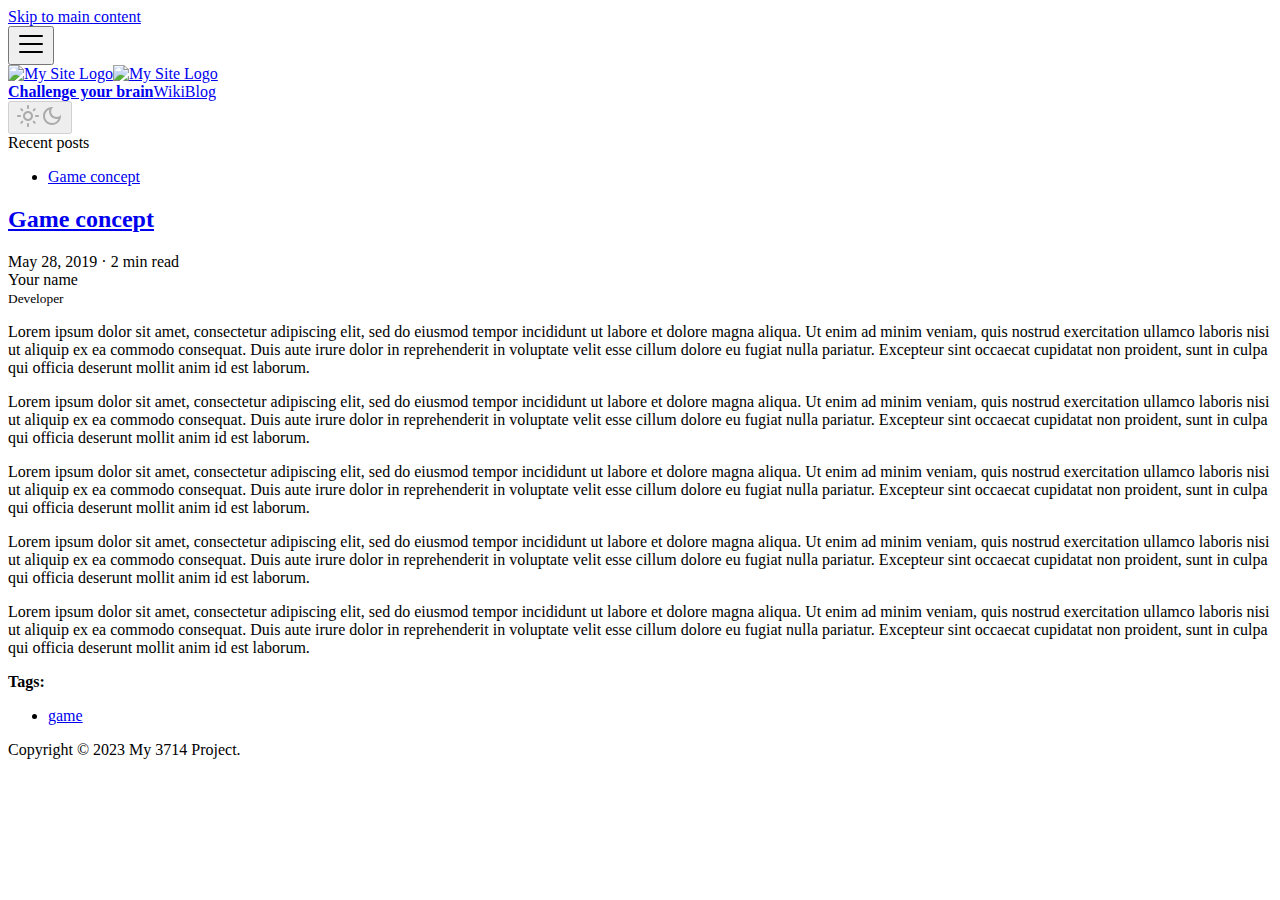
==== commit 9e7cd03c: "init2" ====
--- a/blog/index.html
+++ b/blog/index.html
@@ -3,15 +3,15 @@
 <head>
 <meta charset="UTF-8">
 <meta name="generator" content="Docusaurus v2.3.1">
-<title data-rh="true">Blog | Challenge your brain</title><meta data-rh="true" name="viewport" content="width=device-width,initial-scale=1"><meta data-rh="true" name="twitter:card" content="summary_large_image"><meta data-rh="true" property="og:image" content="https://your-docusaurus-test-site.com/img/docusaurus-social-card.jpg"><meta data-rh="true" name="twitter:image" content="https://your-docusaurus-test-site.com/img/docusaurus-social-card.jpg"><meta data-rh="true" property="og:url" content="https://your-docusaurus-test-site.com/blog"><meta data-rh="true" name="docusaurus_locale" content="en"><meta data-rh="true" name="docsearch:language" content="en"><meta data-rh="true" property="og:title" content="Blog | Challenge your brain"><meta data-rh="true" name="description" content="Blog"><meta data-rh="true" property="og:description" content="Blog"><meta data-rh="true" name="docusaurus_tag" content="blog_posts_list"><meta data-rh="true" name="docsearch:docusaurus_tag" content="blog_posts_list"><link data-rh="true" rel="icon" href="/img/logo.svg"><link data-rh="true" rel="canonical" href="https://your-docusaurus-test-site.com/blog"><link data-rh="true" rel="alternate" href="https://your-docusaurus-test-site.com/blog" hreflang="en"><link data-rh="true" rel="alternate" href="https://your-docusaurus-test-site.com/blog" hreflang="x-default"><link rel="alternate" type="application/rss+xml" href="/blog/rss.xml" title="Challenge your brain RSS Feed">
-<link rel="alternate" type="application/atom+xml" href="/blog/atom.xml" title="Challenge your brain Atom Feed"><link rel="stylesheet" href="/assets/css/styles.aef42e39.css">
-<link rel="preload" href="/assets/js/runtime~main.02da9498.js" as="script">
-<link rel="preload" href="/assets/js/main.abb1dfb3.js" as="script">
+<title data-rh="true">Blog | Challenge your brain</title><meta data-rh="true" name="viewport" content="width=device-width,initial-scale=1"><meta data-rh="true" name="twitter:card" content="summary_large_image"><meta data-rh="true" property="og:image" content="https://your-docusaurus-test-site.com/testtesttest/img/docusaurus-social-card.jpg"><meta data-rh="true" name="twitter:image" content="https://your-docusaurus-test-site.com/testtesttest/img/docusaurus-social-card.jpg"><meta data-rh="true" property="og:url" content="https://your-docusaurus-test-site.com/testtesttest/blog"><meta data-rh="true" name="docusaurus_locale" content="en"><meta data-rh="true" name="docsearch:language" content="en"><meta data-rh="true" property="og:title" content="Blog | Challenge your brain"><meta data-rh="true" name="description" content="Blog"><meta data-rh="true" property="og:description" content="Blog"><meta data-rh="true" name="docusaurus_tag" content="blog_posts_list"><meta data-rh="true" name="docsearch:docusaurus_tag" content="blog_posts_list"><link data-rh="true" rel="icon" href="/testtesttest/img/logo.svg"><link data-rh="true" rel="canonical" href="https://your-docusaurus-test-site.com/testtesttest/blog"><link data-rh="true" rel="alternate" href="https://your-docusaurus-test-site.com/testtesttest/blog" hreflang="en"><link data-rh="true" rel="alternate" href="https://your-docusaurus-test-site.com/testtesttest/blog" hreflang="x-default"><link rel="alternate" type="application/rss+xml" href="/testtesttest/blog/rss.xml" title="Challenge your brain RSS Feed">
+<link rel="alternate" type="application/atom+xml" href="/testtesttest/blog/atom.xml" title="Challenge your brain Atom Feed"><link rel="stylesheet" href="/testtesttest/assets/css/styles.aef42e39.css">
+<link rel="preload" href="/testtesttest/assets/js/runtime~main.0af668ed.js" as="script">
+<link rel="preload" href="/testtesttest/assets/js/main.4b358b69.js" as="script">
 </head>
 <body class="navigation-with-keyboard">
 <script>!function(){function t(t){document.documentElement.setAttribute("data-theme",t)}var e=function(){var t=null;try{t=localStorage.getItem("theme")}catch(t){}return t}();t(null!==e?e:"light")}()</script><div id="__docusaurus">
-<div role="region" aria-label="Skip to main content"><a class="skipToContent_fXgn" href="#docusaurus_skipToContent_fallback">Skip to main content</a></div><nav aria-label="Main" class="navbar navbar--fixed-top"><div class="navbar__inner"><div class="navbar__items"><button aria-label="Toggle navigation bar" aria-expanded="false" class="navbar__toggle clean-btn" type="button"><svg width="30" height="30" viewBox="0 0 30 30" aria-hidden="true"><path stroke="currentColor" stroke-linecap="round" stroke-miterlimit="10" stroke-width="2" d="M4 7h22M4 15h22M4 23h22"></path></svg></button><a class="navbar__brand" href="/"><div class="navbar__logo"><img src="/img/logo.svg" alt="My Site Logo" class="themedImage_ToTc themedImage--light_HNdA"><img src="/img/logo.svg" alt="My Site Logo" class="themedImage_ToTc themedImage--dark_i4oU"></div><b class="navbar__title text--truncate">Challenge your brain</b></a><a class="navbar__item navbar__link" href="/wiki/introduction">Wiki</a><a aria-current="page" class="navbar__item navbar__link navbar__link--active" href="/blog">Blog</a></div><div class="navbar__items navbar__items--right"><div class="toggle_vylO colorModeToggle_DEke"><button class="clean-btn toggleButton_gllP toggleButtonDisabled_aARS" type="button" disabled="" title="Switch between dark and light mode (currently light mode)" aria-label="Switch between dark and light mode (currently light mode)" aria-live="polite"><svg viewBox="0 0 24 24" width="24" height="24" class="lightToggleIcon_pyhR"><path fill="currentColor" d="M12,9c1.65,0,3,1.35,3,3s-1.35,3-3,3s-3-1.35-3-3S10.35,9,12,9 M12,7c-2.76,0-5,2.24-5,5s2.24,5,5,5s5-2.24,5-5 S14.76,7,12,7L12,7z M2,13l2,0c0.55,0,1-0.45,1-1s-0.45-1-1-1l-2,0c-0.55,0-1,0.45-1,1S1.45,13,2,13z M20,13l2,0c0.55,0,1-0.45,1-1 s-0.45-1-1-1l-2,0c-0.55,0-1,0.45-1,1S19.45,13,20,13z M11,2v2c0,0.55,0.45,1,1,1s1-0.45,1-1V2c0-0.55-0.45-1-1-1S11,1.45,11,2z M11,20v2c0,0.55,0.45,1,1,1s1-0.45,1-1v-2c0-0.55-0.45-1-1-1C11.45,19,11,19.45,11,20z M5.99,4.58c-0.39-0.39-1.03-0.39-1.41,0 c-0.39,0.39-0.39,1.03,0,1.41l1.06,1.06c0.39,0.39,1.03,0.39,1.41,0s0.39-1.03,0-1.41L5.99,4.58z M18.36,16.95 c-0.39-0.39-1.03-0.39-1.41,0c-0.39,0.39-0.39,1.03,0,1.41l1.06,1.06c0.39,0.39,1.03,0.39,1.41,0c0.39-0.39,0.39-1.03,0-1.41 L18.36,16.95z M19.42,5.99c0.39-0.39,0.39-1.03,0-1.41c-0.39-0.39-1.03-0.39-1.41,0l-1.06,1.06c-0.39,0.39-0.39,1.03,0,1.41 s1.03,0.39,1.41,0L19.42,5.99z M7.05,18.36c0.39-0.39,0.39-1.03,0-1.41c-0.39-0.39-1.03-0.39-1.41,0l-1.06,1.06 c-0.39,0.39-0.39,1.03,0,1.41s1.03,0.39,1.41,0L7.05,18.36z"></path></svg><svg viewBox="0 0 24 24" width="24" height="24" class="darkToggleIcon_wfgR"><path fill="currentColor" d="M9.37,5.51C9.19,6.15,9.1,6.82,9.1,7.5c0,4.08,3.32,7.4,7.4,7.4c0.68,0,1.35-0.09,1.99-0.27C17.45,17.19,14.93,19,12,19 c-3.86,0-7-3.14-7-7C5,9.07,6.81,6.55,9.37,5.51z M12,3c-4.97,0-9,4.03-9,9s4.03,9,9,9s9-4.03,9-9c0-0.46-0.04-0.92-0.1-1.36 c-0.98,1.37-2.58,2.26-4.4,2.26c-2.98,0-5.4-2.42-5.4-5.4c0-1.81,0.89-3.42,2.26-4.4C12.92,3.04,12.46,3,12,3L12,3z"></path></svg></button></div><div class="searchBox_ZlJk"></div></div></div><div role="presentation" class="navbar-sidebar__backdrop"></div></nav><div id="docusaurus_skipToContent_fallback" class="main-wrapper mainWrapper_z2l0"><div class="container margin-vert--lg"><div class="row"><aside class="col col--3"><nav class="sidebar_re4s thin-scrollbar" aria-label="Blog recent posts navigation"><div class="sidebarItemTitle_pO2u margin-bottom--md">Recent posts</div><ul class="sidebarItemList_Yudw clean-list"><li class="sidebarItem__DBe"><a class="sidebarItemLink_mo7H" href="/blog/game-concept">Game concept</a></li></ul></nav></aside><main class="col col--7" itemscope="" itemtype="http://schema.org/Blog"><article class="margin-bottom--xl" itemprop="blogPost" itemscope="" itemtype="http://schema.org/BlogPosting"><header><h2 class="title_f1Hy" itemprop="headline"><a itemprop="url" href="/blog/game-concept">Game concept</a></h2><div class="container_mt6G margin-vert--md"><time datetime="2019-05-28T00:00:00.000Z" itemprop="datePublished">May 28, 2019</time> · <!-- -->2 min read</div><div class="margin-top--md margin-bottom--sm row"><div class="col col--6 authorCol_Hf19"><div class="avatar margin-bottom--sm"><div class="avatar__intro" itemprop="author" itemscope="" itemtype="https://schema.org/Person"><div class="avatar__name"><span itemprop="name">Your name</span></div><small class="avatar__subtitle" itemprop="description">Developer</small></div></div></div></div></header><div class="markdown" itemprop="articleBody"><p>Lorem ipsum dolor sit amet, consectetur adipiscing elit, sed do eiusmod tempor incididunt ut labore et dolore magna aliqua. Ut enim ad minim veniam, quis nostrud exercitation ullamco laboris nisi ut aliquip ex ea commodo consequat. Duis aute irure dolor in reprehenderit in voluptate velit esse cillum dolore eu fugiat nulla pariatur. Excepteur sint occaecat cupidatat non proident, sunt in culpa qui officia deserunt mollit anim id est laborum.</p><p>Lorem ipsum dolor sit amet, consectetur adipiscing elit, sed do eiusmod tempor incididunt ut labore et dolore magna aliqua. Ut enim ad minim veniam, quis nostrud exercitation ullamco laboris nisi ut aliquip ex ea commodo consequat. Duis aute irure dolor in reprehenderit in voluptate velit esse cillum dolore eu fugiat nulla pariatur. Excepteur sint occaecat cupidatat non proident, sunt in culpa qui officia deserunt mollit anim id est laborum.</p><p>Lorem ipsum dolor sit amet, consectetur adipiscing elit, sed do eiusmod tempor incididunt ut labore et dolore magna aliqua. Ut enim ad minim veniam, quis nostrud exercitation ullamco laboris nisi ut aliquip ex ea commodo consequat. Duis aute irure dolor in reprehenderit in voluptate velit esse cillum dolore eu fugiat nulla pariatur. Excepteur sint occaecat cupidatat non proident, sunt in culpa qui officia deserunt mollit anim id est laborum.</p><p>Lorem ipsum dolor sit amet, consectetur adipiscing elit, sed do eiusmod tempor incididunt ut labore et dolore magna aliqua. Ut enim ad minim veniam, quis nostrud exercitation ullamco laboris nisi ut aliquip ex ea commodo consequat. Duis aute irure dolor in reprehenderit in voluptate velit esse cillum dolore eu fugiat nulla pariatur. Excepteur sint occaecat cupidatat non proident, sunt in culpa qui officia deserunt mollit anim id est laborum.</p><p>Lorem ipsum dolor sit amet, consectetur adipiscing elit, sed do eiusmod tempor incididunt ut labore et dolore magna aliqua. Ut enim ad minim veniam, quis nostrud exercitation ullamco laboris nisi ut aliquip ex ea commodo consequat. Duis aute irure dolor in reprehenderit in voluptate velit esse cillum dolore eu fugiat nulla pariatur. Excepteur sint occaecat cupidatat non proident, sunt in culpa qui officia deserunt mollit anim id est laborum.</p></div><footer class="row docusaurus-mt-lg"><div class="col"><b>Tags:</b><ul class="tags_jXut padding--none margin-left--sm"><li class="tag_QGVx"><a class="tag_zVej tagRegular_sFm0" href="/blog/tags/game">game</a></li></ul></div></footer></article><nav class="pagination-nav" aria-label="Blog list page navigation"></nav></main></div></div></div><footer class="footer footer--dark"><div class="container container-fluid"><div class="footer__bottom text--center"><div class="footer__copyright">Copyright © 2023 My 3714 Project.</div></div></div></footer></div>
-<script src="/assets/js/runtime~main.02da9498.js"></script>
-<script src="/assets/js/main.abb1dfb3.js"></script>
+<div role="region" aria-label="Skip to main content"><a class="skipToContent_fXgn" href="#docusaurus_skipToContent_fallback">Skip to main content</a></div><nav aria-label="Main" class="navbar navbar--fixed-top"><div class="navbar__inner"><div class="navbar__items"><button aria-label="Toggle navigation bar" aria-expanded="false" class="navbar__toggle clean-btn" type="button"><svg width="30" height="30" viewBox="0 0 30 30" aria-hidden="true"><path stroke="currentColor" stroke-linecap="round" stroke-miterlimit="10" stroke-width="2" d="M4 7h22M4 15h22M4 23h22"></path></svg></button><a class="navbar__brand" href="/testtesttest/"><div class="navbar__logo"><img src="/testtesttest/img/logo.svg" alt="My Site Logo" class="themedImage_ToTc themedImage--light_HNdA"><img src="/testtesttest/img/logo.svg" alt="My Site Logo" class="themedImage_ToTc themedImage--dark_i4oU"></div><b class="navbar__title text--truncate">Challenge your brain</b></a><a class="navbar__item navbar__link" href="/testtesttest/wiki/introduction">Wiki</a><a aria-current="page" class="navbar__item navbar__link navbar__link--active" href="/testtesttest/blog">Blog</a></div><div class="navbar__items navbar__items--right"><div class="toggle_vylO colorModeToggle_DEke"><button class="clean-btn toggleButton_gllP toggleButtonDisabled_aARS" type="button" disabled="" title="Switch between dark and light mode (currently light mode)" aria-label="Switch between dark and light mode (currently light mode)" aria-live="polite"><svg viewBox="0 0 24 24" width="24" height="24" class="lightToggleIcon_pyhR"><path fill="currentColor" d="M12,9c1.65,0,3,1.35,3,3s-1.35,3-3,3s-3-1.35-3-3S10.35,9,12,9 M12,7c-2.76,0-5,2.24-5,5s2.24,5,5,5s5-2.24,5-5 S14.76,7,12,7L12,7z M2,13l2,0c0.55,0,1-0.45,1-1s-0.45-1-1-1l-2,0c-0.55,0-1,0.45-1,1S1.45,13,2,13z M20,13l2,0c0.55,0,1-0.45,1-1 s-0.45-1-1-1l-2,0c-0.55,0-1,0.45-1,1S19.45,13,20,13z M11,2v2c0,0.55,0.45,1,1,1s1-0.45,1-1V2c0-0.55-0.45-1-1-1S11,1.45,11,2z M11,20v2c0,0.55,0.45,1,1,1s1-0.45,1-1v-2c0-0.55-0.45-1-1-1C11.45,19,11,19.45,11,20z M5.99,4.58c-0.39-0.39-1.03-0.39-1.41,0 c-0.39,0.39-0.39,1.03,0,1.41l1.06,1.06c0.39,0.39,1.03,0.39,1.41,0s0.39-1.03,0-1.41L5.99,4.58z M18.36,16.95 c-0.39-0.39-1.03-0.39-1.41,0c-0.39,0.39-0.39,1.03,0,1.41l1.06,1.06c0.39,0.39,1.03,0.39,1.41,0c0.39-0.39,0.39-1.03,0-1.41 L18.36,16.95z M19.42,5.99c0.39-0.39,0.39-1.03,0-1.41c-0.39-0.39-1.03-0.39-1.41,0l-1.06,1.06c-0.39,0.39-0.39,1.03,0,1.41 s1.03,0.39,1.41,0L19.42,5.99z M7.05,18.36c0.39-0.39,0.39-1.03,0-1.41c-0.39-0.39-1.03-0.39-1.41,0l-1.06,1.06 c-0.39,0.39-0.39,1.03,0,1.41s1.03,0.39,1.41,0L7.05,18.36z"></path></svg><svg viewBox="0 0 24 24" width="24" height="24" class="darkToggleIcon_wfgR"><path fill="currentColor" d="M9.37,5.51C9.19,6.15,9.1,6.82,9.1,7.5c0,4.08,3.32,7.4,7.4,7.4c0.68,0,1.35-0.09,1.99-0.27C17.45,17.19,14.93,19,12,19 c-3.86,0-7-3.14-7-7C5,9.07,6.81,6.55,9.37,5.51z M12,3c-4.97,0-9,4.03-9,9s4.03,9,9,9s9-4.03,9-9c0-0.46-0.04-0.92-0.1-1.36 c-0.98,1.37-2.58,2.26-4.4,2.26c-2.98,0-5.4-2.42-5.4-5.4c0-1.81,0.89-3.42,2.26-4.4C12.92,3.04,12.46,3,12,3L12,3z"></path></svg></button></div><div class="searchBox_ZlJk"></div></div></div><div role="presentation" class="navbar-sidebar__backdrop"></div></nav><div id="docusaurus_skipToContent_fallback" class="main-wrapper mainWrapper_z2l0"><div class="container margin-vert--lg"><div class="row"><aside class="col col--3"><nav class="sidebar_re4s thin-scrollbar" aria-label="Blog recent posts navigation"><div class="sidebarItemTitle_pO2u margin-bottom--md">Recent posts</div><ul class="sidebarItemList_Yudw clean-list"><li class="sidebarItem__DBe"><a class="sidebarItemLink_mo7H" href="/testtesttest/blog/game-concept">Game concept</a></li></ul></nav></aside><main class="col col--7" itemscope="" itemtype="http://schema.org/Blog"><article class="margin-bottom--xl" itemprop="blogPost" itemscope="" itemtype="http://schema.org/BlogPosting"><header><h2 class="title_f1Hy" itemprop="headline"><a itemprop="url" href="/testtesttest/blog/game-concept">Game concept</a></h2><div class="container_mt6G margin-vert--md"><time datetime="2019-05-28T00:00:00.000Z" itemprop="datePublished">May 28, 2019</time> · <!-- -->2 min read</div><div class="margin-top--md margin-bottom--sm row"><div class="col col--6 authorCol_Hf19"><div class="avatar margin-bottom--sm"><div class="avatar__intro" itemprop="author" itemscope="" itemtype="https://schema.org/Person"><div class="avatar__name"><span itemprop="name">Your name</span></div><small class="avatar__subtitle" itemprop="description">Developer</small></div></div></div></div></header><div class="markdown" itemprop="articleBody"><p>Lorem ipsum dolor sit amet, consectetur adipiscing elit, sed do eiusmod tempor incididunt ut labore et dolore magna aliqua. Ut enim ad minim veniam, quis nostrud exercitation ullamco laboris nisi ut aliquip ex ea commodo consequat. Duis aute irure dolor in reprehenderit in voluptate velit esse cillum dolore eu fugiat nulla pariatur. Excepteur sint occaecat cupidatat non proident, sunt in culpa qui officia deserunt mollit anim id est laborum.</p><p>Lorem ipsum dolor sit amet, consectetur adipiscing elit, sed do eiusmod tempor incididunt ut labore et dolore magna aliqua. Ut enim ad minim veniam, quis nostrud exercitation ullamco laboris nisi ut aliquip ex ea commodo consequat. Duis aute irure dolor in reprehenderit in voluptate velit esse cillum dolore eu fugiat nulla pariatur. Excepteur sint occaecat cupidatat non proident, sunt in culpa qui officia deserunt mollit anim id est laborum.</p><p>Lorem ipsum dolor sit amet, consectetur adipiscing elit, sed do eiusmod tempor incididunt ut labore et dolore magna aliqua. Ut enim ad minim veniam, quis nostrud exercitation ullamco laboris nisi ut aliquip ex ea commodo consequat. Duis aute irure dolor in reprehenderit in voluptate velit esse cillum dolore eu fugiat nulla pariatur. Excepteur sint occaecat cupidatat non proident, sunt in culpa qui officia deserunt mollit anim id est laborum.</p><p>Lorem ipsum dolor sit amet, consectetur adipiscing elit, sed do eiusmod tempor incididunt ut labore et dolore magna aliqua. Ut enim ad minim veniam, quis nostrud exercitation ullamco laboris nisi ut aliquip ex ea commodo consequat. Duis aute irure dolor in reprehenderit in voluptate velit esse cillum dolore eu fugiat nulla pariatur. Excepteur sint occaecat cupidatat non proident, sunt in culpa qui officia deserunt mollit anim id est laborum.</p><p>Lorem ipsum dolor sit amet, consectetur adipiscing elit, sed do eiusmod tempor incididunt ut labore et dolore magna aliqua. Ut enim ad minim veniam, quis nostrud exercitation ullamco laboris nisi ut aliquip ex ea commodo consequat. Duis aute irure dolor in reprehenderit in voluptate velit esse cillum dolore eu fugiat nulla pariatur. Excepteur sint occaecat cupidatat non proident, sunt in culpa qui officia deserunt mollit anim id est laborum.</p></div><footer class="row docusaurus-mt-lg"><div class="col"><b>Tags:</b><ul class="tags_jXut padding--none margin-left--sm"><li class="tag_QGVx"><a class="tag_zVej tagRegular_sFm0" href="/testtesttest/blog/tags/game">game</a></li></ul></div></footer></article><nav class="pagination-nav" aria-label="Blog list page navigation"></nav></main></div></div></div><footer class="footer footer--dark"><div class="container container-fluid"><div class="footer__bottom text--center"><div class="footer__copyright">Copyright © 2023 My 3714 Project.</div></div></div></footer></div>
+<script src="/testtesttest/assets/js/runtime~main.0af668ed.js"></script>
+<script src="/testtesttest/assets/js/main.4b358b69.js"></script>
 </body>
 </html>